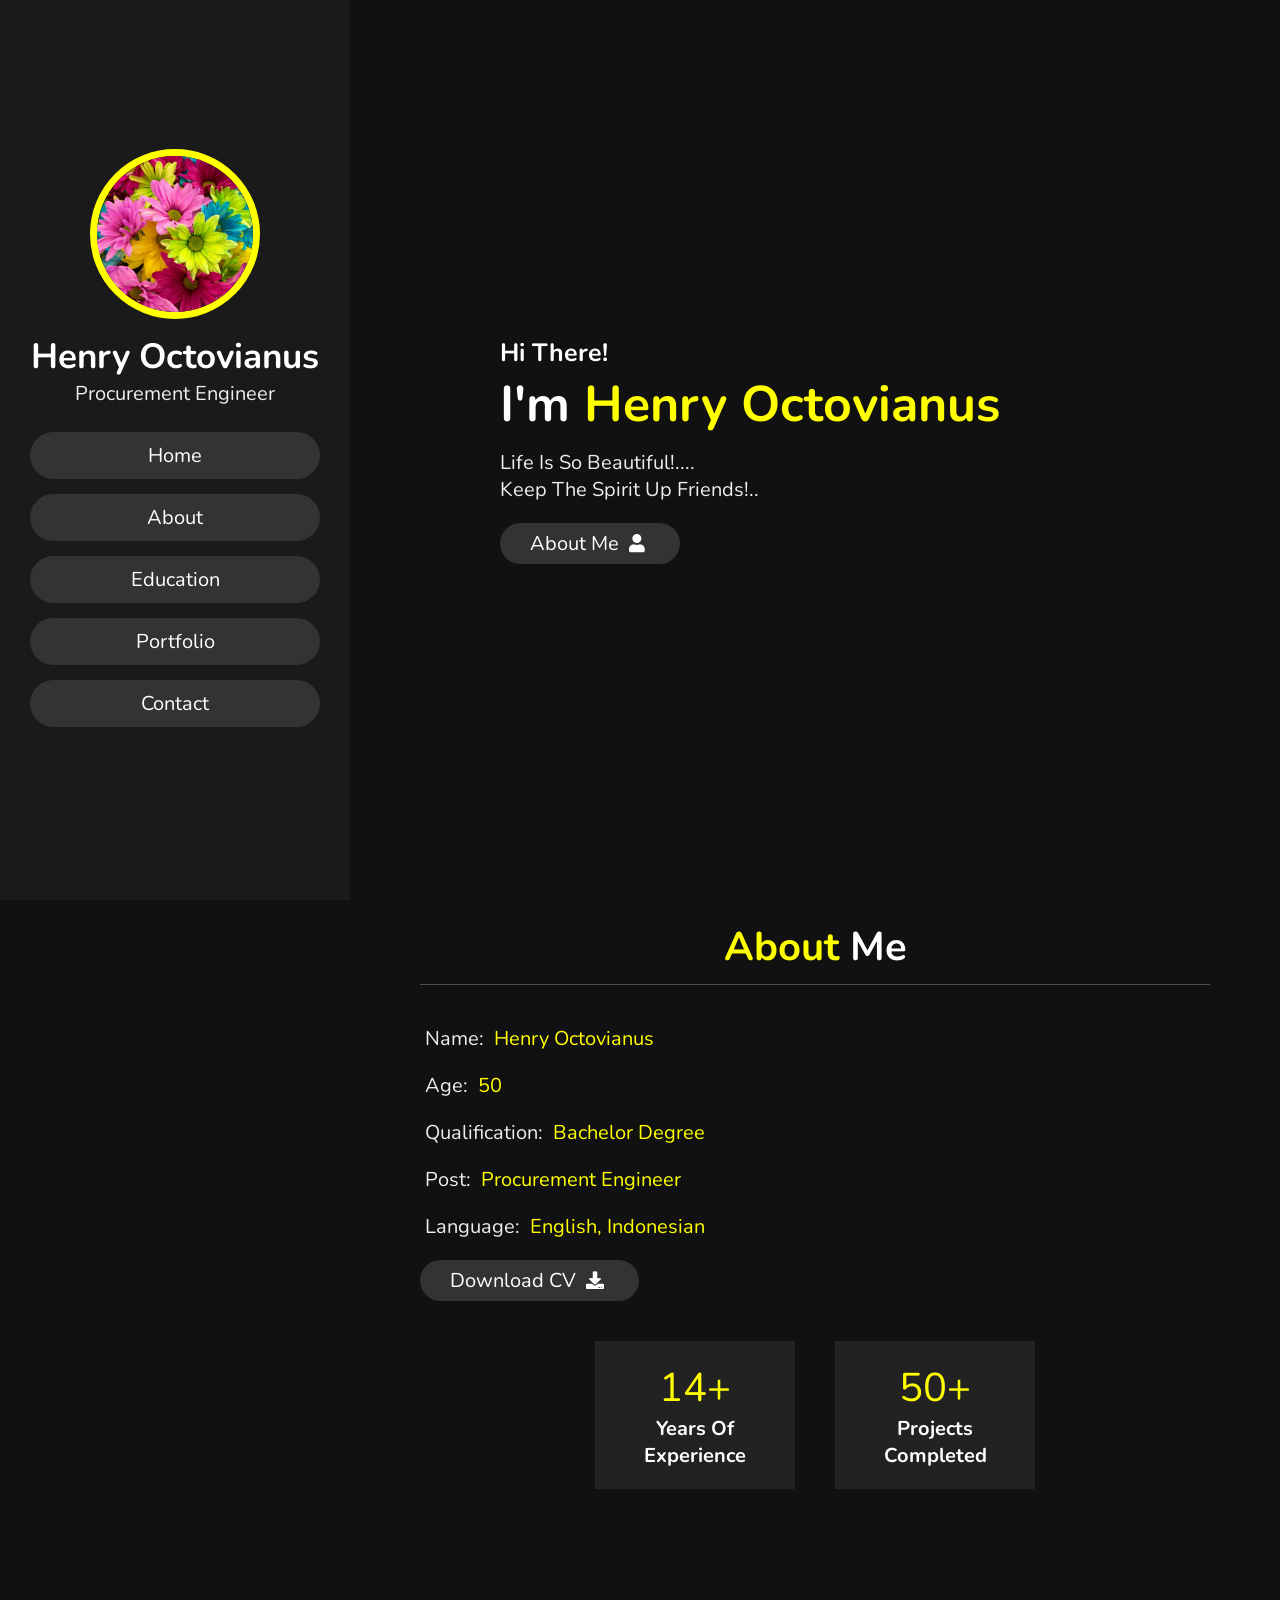
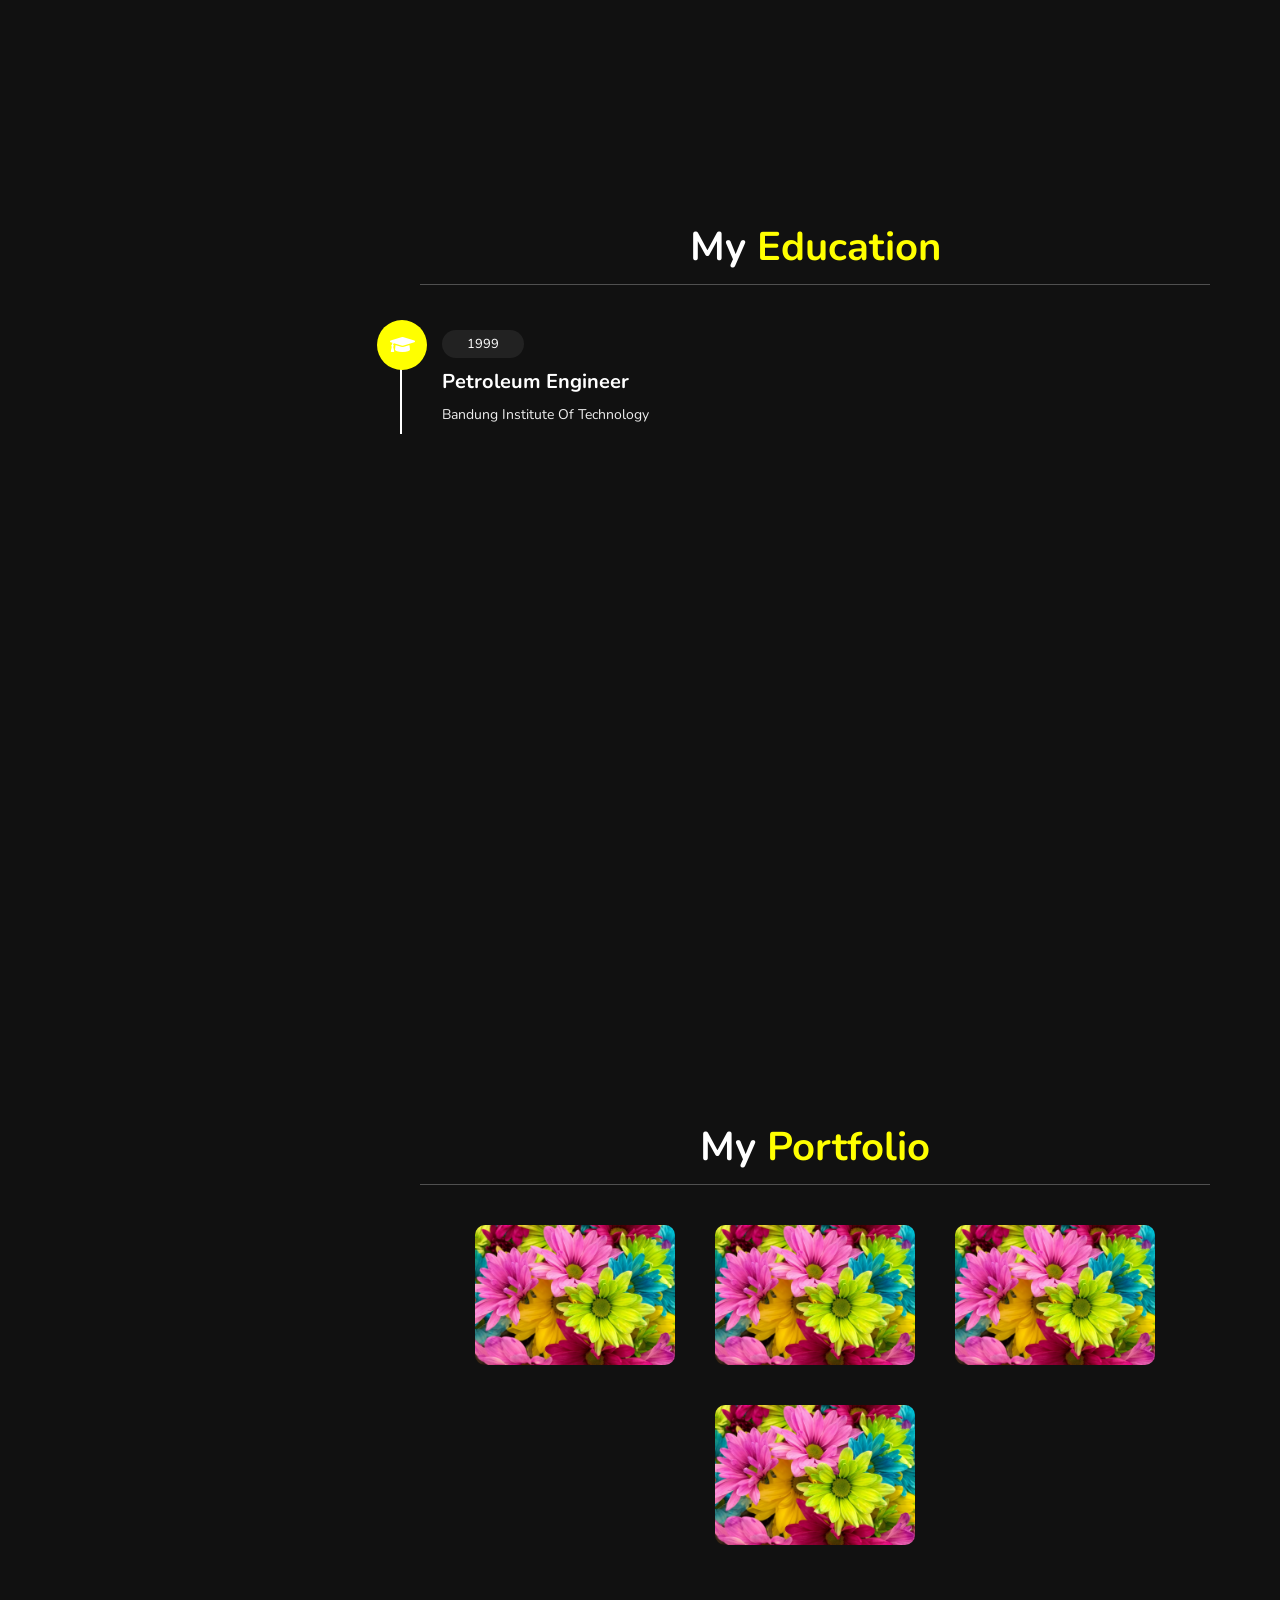
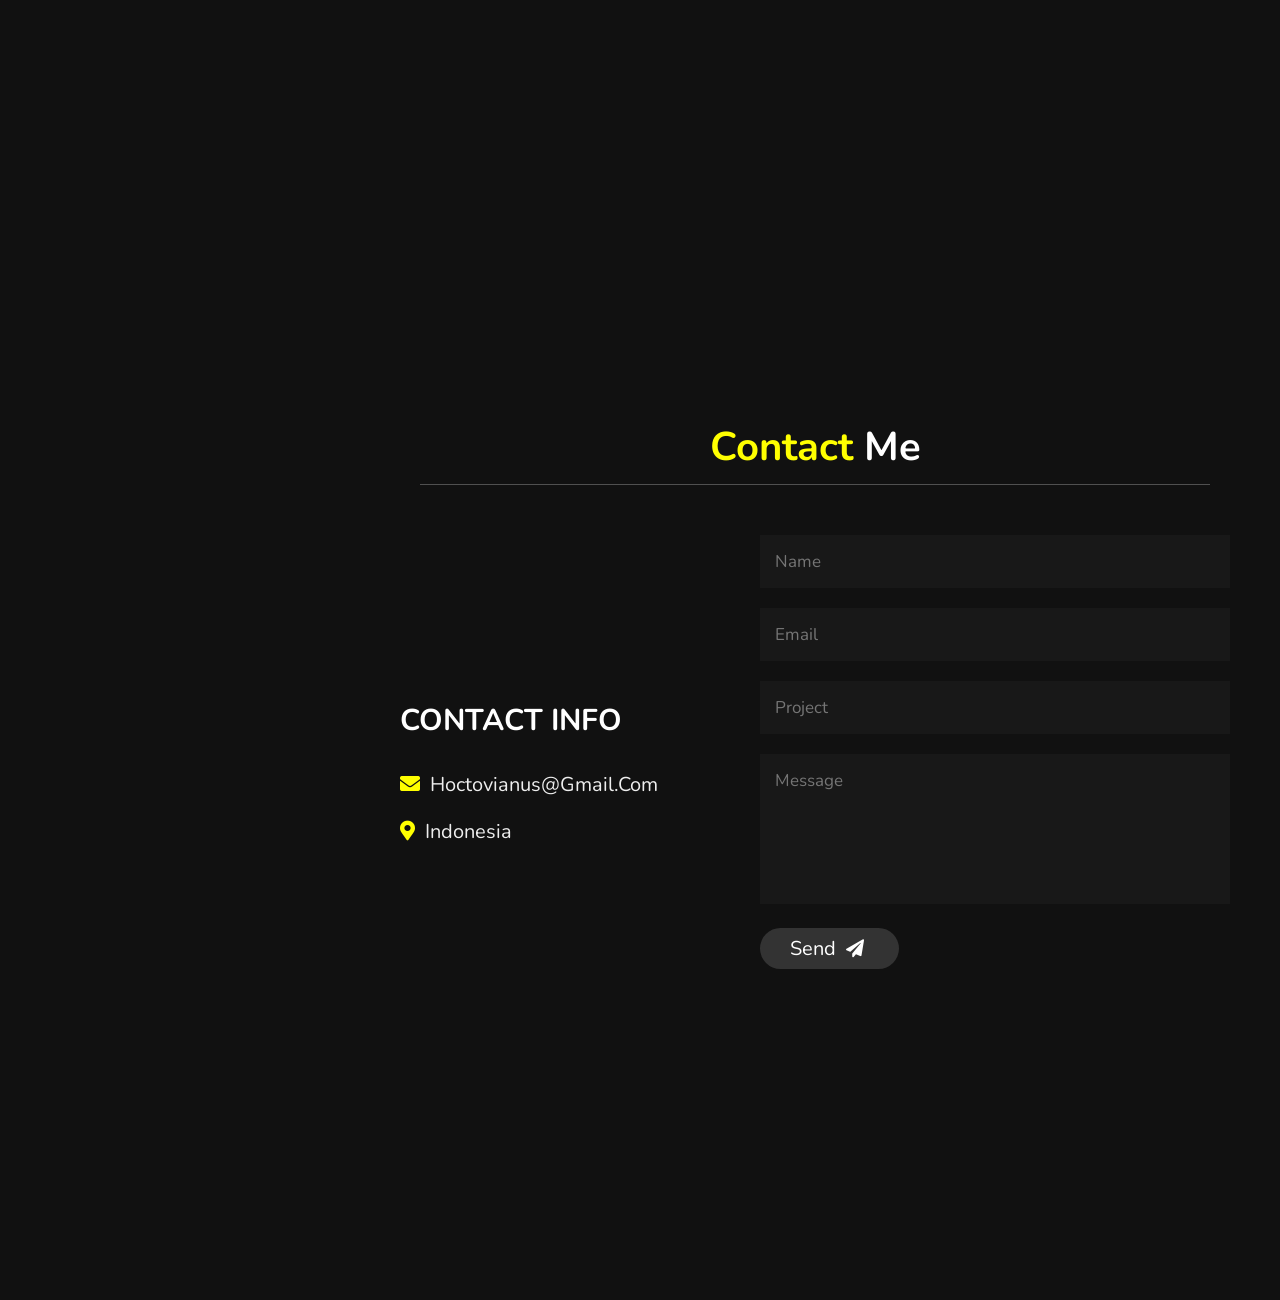
==== index.html @ e51aa15d "Update index.html" ====
<!DOCTYPE html>
<html lang="en">
<head>
    <meta charset="UTF-8">
    <meta name="viewport" content="width=device-width, initial-scale=1.0">
    <link rel="icon" href="favicon.png" type="image/png">
    <title>CV of Henry Octovianus</title>

    <!-- font awesome cdn link  -->
    <link rel="stylesheet" href="https://cdnjs.cloudflare.com/ajax/libs/font-awesome/5.15.2/css/all.min.css">

    <!-- custom css file link  -->
    <link rel="stylesheet" href="style.css">

    <!-- Bootstrap CSS -->
    <!-- <link href="https://cdn.jsdelivr.net/npm/bootstrap@5.1.1/dist/css/bootstrap.min.css" rel="stylesheet" integrity="sha384-F3w7mX95PdgyTmZZMECAngseQB83DfGTowi0iMjiWaeVhAn4FJkqJByhZMI3AhiU" crossorigin="anonymous"> -->

</head>
<body>
    
<!-- header section starts  -->

<header>

    <div class="user">
        <img src="flower.jpg">
        <h3 class="name">Henry Octovianus</h3>
        <p class="post">Procurement Engineer</p>
    </div>

    <nav class="navbar">
        <ul>
            <li><a href="#home">home</a></li>
            <li><a href="#about">about</a></li>
            <li><a href="#education">education</a></li>
            <li><a href="#portfolio">portfolio</a></li>
            <li><a href="#contact">contact</a></li>
        </ul>
    </nav>

</header>

<!-- header section ends -->

<div id="menu" class="fas fa-bars"></div>

<!-- home section starts  -->

<section class="home" id="home">

    <h3>Hi There!</h3>
    <h1>I'm <span>Henry Octovianus</span></h1>
    <p>Life is so beautiful!.... <br>Keep the spirit up friends!.. </p>
    <a href="#about"><button class="btn"> about me <i class="fas fa-user"></i></button></a>

</section>

<!-- home section ends -->

<!-- about section starts  -->

<section class="about" id="about">

<h1 class="heading"> <span>about</span> me </h1>

<div class="row">

    <div class="info">
        <h3> <span> name: </span> henry octovianus </h3>
        <h3> <span> age: </span> 50 </h3>
        <h3> <span> qualification: </span> bachelor degree </h3>
        <h3> <span> post: </span> procurement engineer </h3>
        <h3> <span> language: </span> english, indonesian </h3>
        <form method="get" action="AI.pdf">
            <button class="btn"> download CV <i class="fas fa-download"></i> </button>
        </form>
    </div>

    <div class="counter">

        <div class="box">
            <span>14+</span>
            <h3>years of experience</h3>
        </div>

        <div class="box">
            <span>50+</span>
            <h3>projects completed</h3>
        </div>
        <!--
        <div class="box">
            <span>430+</span>
            <h3>happy clients</h3>
        </div>

        <div class="box">
            <span>12+</span>
            <h3>awards won</h3>
        </div>
        -->
    </div>

</div>

</section>

<!-- about section ends -->

<!-- education section starts  -->

<section class="education" id="education">

<h1 class="heading"> my <span>education</span> </h1>

<div class="box-container">

    <div class="box">
        <i class="fas fa-graduation-cap"></i>
        <span>1999</span>
        <h3>Petroleum Engineer</h3>
        <p>Bandung Institute of Technology</p>
    </div>

</div>

</section>

<!-- education section ends -->

<!-- portfolio section starts  -->

<section class="portfolio" id="portfolio">

<h1 class="heading"> my <span>portfolio</span> </h1>

<div class="box-container">

    <div class="box">
        <a href="https://www.w3schools.com" target="_blank">
        <img src="flower.jpg" alt="w3schools">
        </a>
    </div>

    <div class="box">
        <a href="https://www.google.com/" target="_blank">
        <img src="flower.jpg" alt="google">
        </a>
    </div>

    <div class="box">
        <a href="https://www.youtube.com/" target="_blank">
        <img src="flower.jpg" alt="youtube">
        </a>
    </div>

    <div class="box">
        <a href="https://www.petromindo.com/" target="_blank">
        <img src="flower.jpg" alt="petromindo">
        </a>
    </div>

    <!--
    <div class="box">
        <img src="https://images.unsplash.com/random" alt="https://images.unsplash.com/random">
    </div>

    <div class="box">
        <img src="https://images.unsplash.com/random" alt="https://images.unsplash.com/random">
    </div>

    <div class="box">
        <img src="https://images.unsplash.com/random" alt="https://images.unsplash.com/random">
    </div>

    <div class="box">
        <img src="https://images.unsplash.com/random" alt="https://images.unsplash.com/random">
    </div>

    <div class="box">
        <img src="https://images.unsplash.com/random" alt="https://images.unsplash.com/random">
    </div>

    <div class="box">
        <img src="https://images.unsplash.com/random" alt="https://iamges.unsplash.com/random">
    </div>

    <div class="box">
        <img src="https://images.unsplash.com/random" alt="https://images.unsplash.com/random">
    </div>

    <div class="box">
        <img src="https://images.unsplash.com/random" alt="https://images.unsplash.com/random">
    </div>
    -->
</div>

</section>

<!-- portfolio section ends -->

<!-- contact section starts  -->

<section class="contact" id="contact">

<h1 class="heading"> <span>contact</span> me </h1>

<div class="row">

    <div class="content">

        <h3 class="title">contact info</h3>

        <div class="info">
            <h3> <i class="fas fa-envelope"></i> hoctovianus@gmail.com </h3>
            <h3> <i class="fas fa-map-marker-alt"></i> indonesia </h3>
        </div>

    </div>

    <form action="" name="cv-contact-form">
        <input type="text" placeholder="name" name="nama" class="box">
        <input type="email" placeholder="email" name="email" class="box">
        <input type="text" placeholder="project" name="project" class="box">
        <textarea name="message" id="" cols="30" rows="10" class="box message" placeholder="message"></textarea>
        <button type="submit" class="btn"> send <i class="fas fa-paper-plane"></i> </button>
    </form>

</div>

</section>

<!-- contact section ends -->


<!-- scroll top button  -->

<a href="#home" class="top">
    <img src="" alt="">
</a>


<!-- jquery cdn link  -->
<script src="https://cdnjs.cloudflare.com/ajax/libs/jquery/3.6.0/jquery.min.js"></script>

<!-- custom js file link  -->
<script src="script.js"></script>

<!-- JavaScript Boostrap -->
<!-- <script src="https://cdn.jsdelivr.net/npm/bootstrap@5.1.1/dist/js/bootstrap.bundle.min.js" integrity="sha384-/bQdsTh/da6pkI1MST/rWKFNjaCP5gBSY4sEBT38Q/9RBh9AH40zEOg7Hlq2THRZ" crossorigin="anonymous"></script> -->

<!-- Google Spreadsheet Script -->
<script>
  const scriptURL = 'https://script.google.com/macros/s/AKfycby20Z9yAKi4aWRqhrwC04E1kirdG8EFYX7Fe6JSwtq5Y6clejCXhH0l_4aHdIe9omCQ/exec'
  const form = document.forms['cv-contact-form']

  form.addEventListener('submit', e => {
    e.preventDefault()
    fetch(scriptURL, { method: 'POST', body: new FormData(form)})
      .then(response => {
        console.log('Success!', response)
        alert('Your message been sent already!')
        form.reset()
  })
      .catch(error => console.error('Error! Message fail', error.message))
  })
</script>


</body>
</html>
---- style.css ----
@import url('https://fonts.googleapis.com/css2?family=Nunito:wght@200;300;400;600&display=swap');

:root{
    --yellow:#ffff00;
}

*{
    font-family: 'Nunito', sans-serif;
    margin:0; padding:0;
    box-sizing: border-box;
    text-decoration: none;
    outline: none; border:none;
    text-transform: capitalize;
    transition: all .2s linear;
}

*::selection{
    background:var(--yellow);
    color:#333;
}

html{
    font-size: 62.5%;
    overflow-x: hidden;
}

html::-webkit-scrollbar{
    width:1.4rem;
}

html::-webkit-scrollbar-track{
    background:#222;
}

html::-webkit-scrollbar-thumb{
    background:var(--yellow);
}

body{
    background:#111;
    overflow-x: hidden;
    padding-left: 35rem;
}

section{
    min-height: 100vh;
    padding:1rem;
}

.btn{
    padding:.7rem 3rem;
    background:#333;
    color:#fff;
    cursor: pointer;
    margin-top: 1rem;
    font-size: 2rem;
    border-radius: 5rem;
}

.btn i{
    padding:0 .5rem;
    font-size: 1.8rem;
}

.btn:hover{
    background:var(--yellow);
}

.heading{
    text-align: center;
    margin:0 6rem;
    font-size: 4rem;
    padding:1rem;
    border-bottom: .1rem solid #fff4;
    color:#fff;
}

.heading span{
    color:var(--yellow);
}

header{
    position: fixed;
    top:0; left:0;
    z-index: 1000;
    height:100%;
    width:35rem;
    background:#1a1a1a;
    display: flex;
    align-items: center;
    justify-content: center;
    flex-flow: column;
    text-align: center;
}

header .user img{
    height:17rem;
    width:17rem;
    border-radius: 50%;
    object-fit: cover;
    margin-bottom: 1rem;
    border:.7rem solid var(--yellow);
}

header .user .name{
    font-size: 3.5rem;
    color:#fff;
}

header .user .post{
    font-size: 2rem;
    color:#eee;
}

header .navbar{
    width:100%;
}

header .navbar ul{
    list-style: none;
    padding:1rem 3rem;
}


header .navbar ul li a{
    display: block;
    padding:1rem;
    margin:1.5rem 0;
    background:#333;
    color:#fff;
    font-size: 2rem;
    border-radius: 5rem;
}

header .navbar ul li a:hover{
    background:var(--yellow);
}

#menu{
    position: fixed;
    top:2rem; right:2rem;
    background:#333;
    color:#fff;
    cursor: pointer;
    font-size: 2.5rem;
    padding:1rem 1.5rem;
    z-index: 1000;
    display: none;
}

.home{
    display: flex;
    justify-content: center;
    flex-flow: column;
    padding:0 15rem;
}

.home h3{
    font-size: 2.5rem;
    color:#fff;
}

.home h1{
    font-size:5rem;
    color:#fff;
}

.home h1 span{
    color:var(--yellow);
}

.home p{
    font-size:2rem;
    color:#eee;
    padding: 1rem 0;
}

.about .row{
    display: flex;
    align-items: center;
    justify-content: center;
    flex-wrap: wrap;
    padding:1rem 0;
}

.about .row .info{
    flex:1 1 48rem;
    padding:2rem 1rem;
    padding-left: 6rem;
}

/* Update this */
.about .row .info h3{
    font-size: 2rem;
    color:var(--yellow);
    padding:1rem 0;
    font-weight: normal;
}

.about .row .info h3 span{
    color:#eee;
    padding:0 .5rem;
}

.about .row .counter{
    flex:1 1 48rem;
    display: flex;
    justify-content: center;
    flex-wrap: wrap;
}

.about .row .counter .box{
    width:20rem;
    background:#222;
    text-align: center;
    padding: 2rem;
    margin:2rem;
}

.about .row .counter .box span{
    font-size: 4rem;
    color:var(--yellow);
}

.about .row .counter .box h3{
    font-size: 2rem;
    color:#fff;
}

/* Update this */
.education .box-container{
    display: flex;
    align-items: center;
    justify-content: space-between;
    flex-wrap: wrap;
    padding:1rem 0;
    padding-left: 3rem;
}

.education .box-container .box{
    width: 27rem;
    margin:4rem 1rem;
    padding-left: 4rem;
    border-left: .2rem solid #fff;
    position: relative;
}

.education .box-container .box span{
    font-size: 1.3rem;
    background:#222;
    color:#fff;
    border-radius: 5rem;
    padding:.5rem 2.5rem;
}

.education .box-container .box h3{
    font-size: 2rem;
    color:#fff;
    padding-top: 1.5rem;
}

.education .box-container .box p{
    font-size: 1.4rem;
    color:#eee;
    padding: 1rem 0;
}

.education .box-container .box i{
    position: absolute;
    top:-1.5rem; left:-2.5rem;
    height:5rem;
    width: 5rem;
    border-radius: 50%;
    line-height: 5rem;
    text-align: center;
    font-size: 2rem;
    color:#fff;
    background:var(--yellow);
}

/* Update this */
.portfolio .box-container{
    display: flex;
    align-items: center;
    justify-content: center;
    flex-wrap: wrap;
    padding:2rem 0;
}

.portfolio .box-container .box{
    height: 14rem;
    width: 20rem;
    border-radius: 1rem;
    margin:2rem;
    overflow: hidden;
    cursor: pointer;
}

.portfolio .box-container .box img{
    height:100%;
    width:100%;
    object-fit: cover;
}

.portfolio .box-container .box:hover img{
    transform: scale(1.2);
}

.contact .row{
    display: flex;
    align-items: center;
    justify-content: center;
    flex-wrap: wrap;
}

.contact .row .content{
    flex:1 1 30rem;
    padding:4rem;
    padding-bottom: 0;
}

.contact .row form{
    flex:1 1 45rem;
    padding:2rem;
    margin:2rem;
    margin-bottom: 4rem;
}

.contact .row form .box{
    padding:1.5rem;
    margin:1rem 0;
    background:#3333;
    color:#fff;
    text-transform: none;
    font-size: 1.7rem;
    width:100%;
}

.contact .row form .box::placeholder{
    text-transform: capitalize;
}

.contact .row form .message{
    height: 15rem;
    resize: none;
}

.contact .row .content .title{
    text-transform: uppercase;
    color:#fff;
    font-size: 3rem;
    padding-bottom: 2rem;
}

.contact .row .content .info h3{
    display: flex;
    align-items: center;
    font-size: 2rem;
    color:#eee;
    padding:1rem 0;
    font-weight: normal;
}

.contact .row .content .info h3 i{
    padding-right: 1rem;
    color:var(--yellow);
}

.top{
    position: fixed;
    bottom:7.5rem; right: 2rem;
    z-index: 100;
    display: none;
}
/* media queries  */

@media (max-width:1200px){

    html{
        font-size: 55%;
    }

    .home{
        padding:1rem 4rem;
    }

}

@media (max-width:991px){

   header{
       left:-120%;
   }

   #menu{
       display: block;
   }

   header.toggle{
    left:0%;
   }

   body{
       padding:0;
   }

}

@media (max-width:768px){

    html{
        font-size: 50%;
    }
 
 }

@media (max-width:400px){

    header{
        width: 100vw;
    }

    .heading{
        margin:0 3rem;
    }

    .about .row .counter .box{
        width: 100%;
    }
 
    .education .box-container .box{
        width:100%;
    }

    .portfolio .box-container .box{
        width:100%;
    }

    .contact .row form{
        margin:3rem 0;
    }

 }
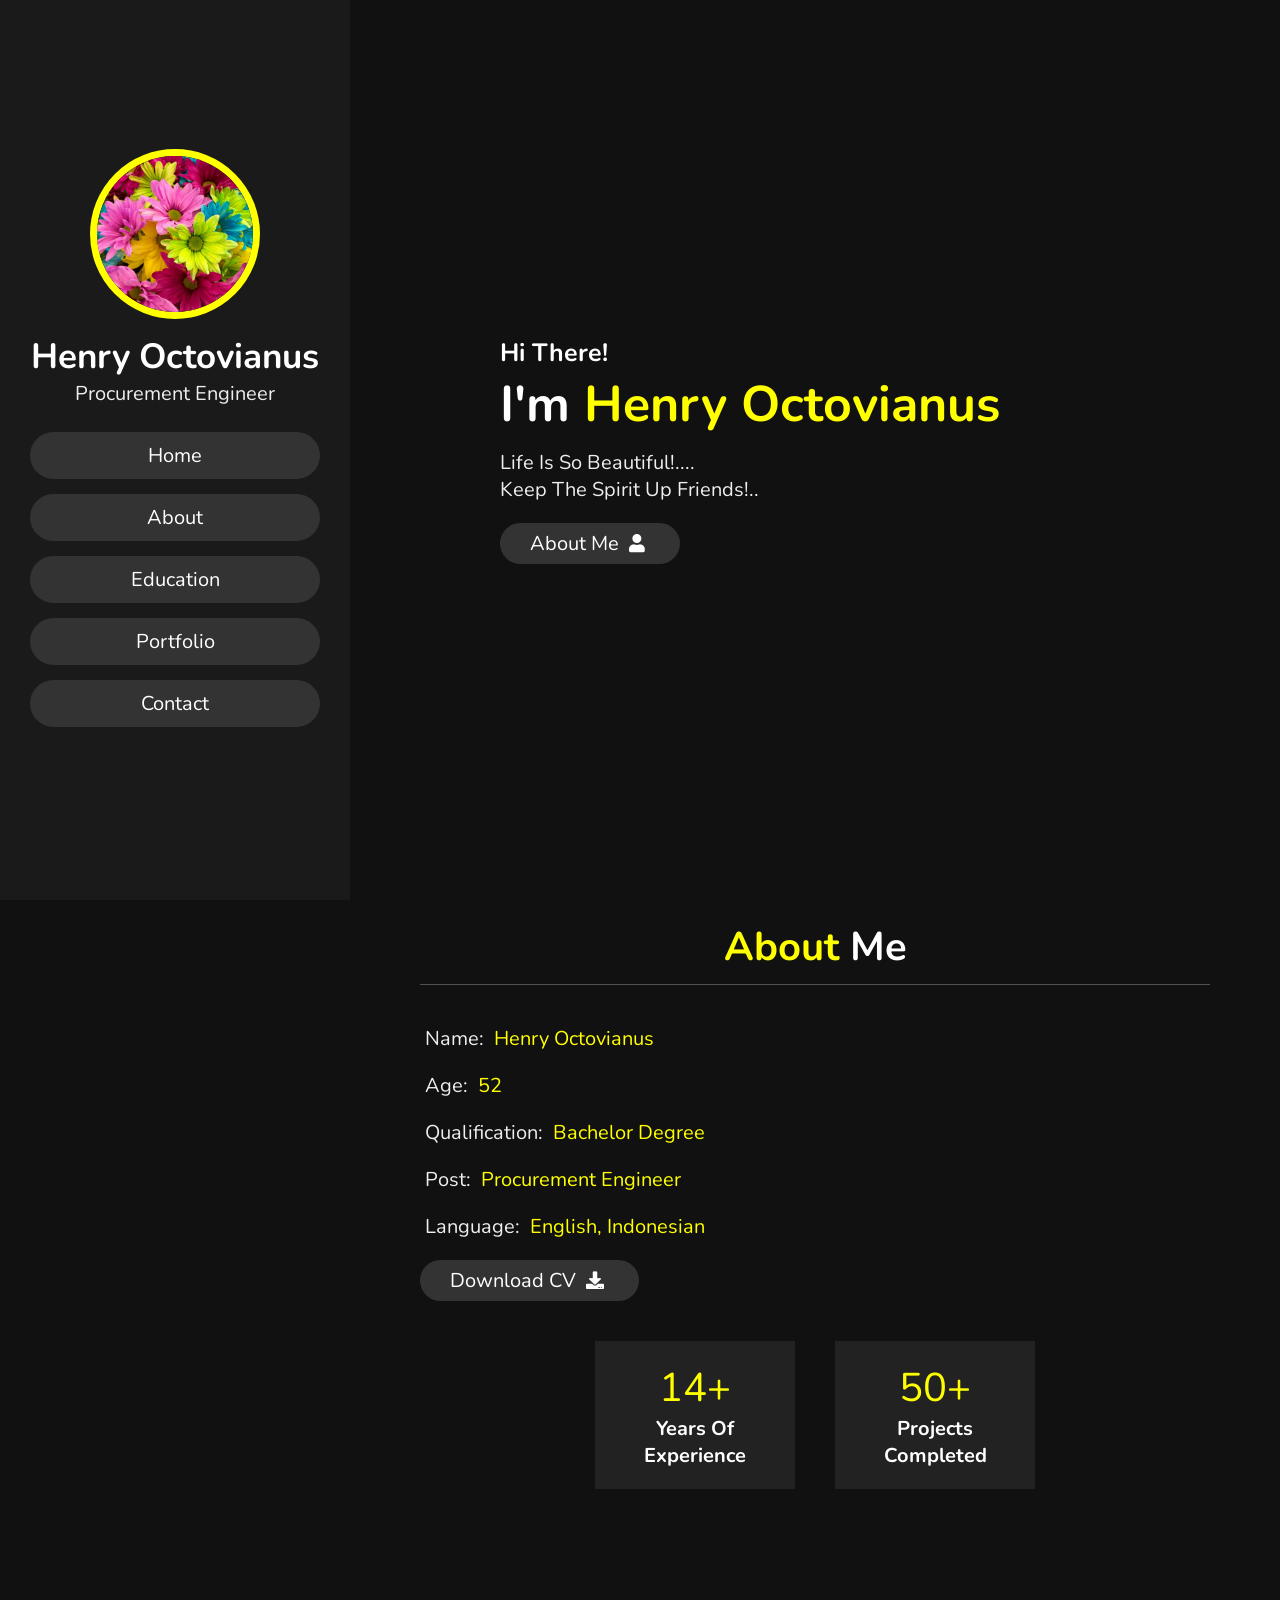
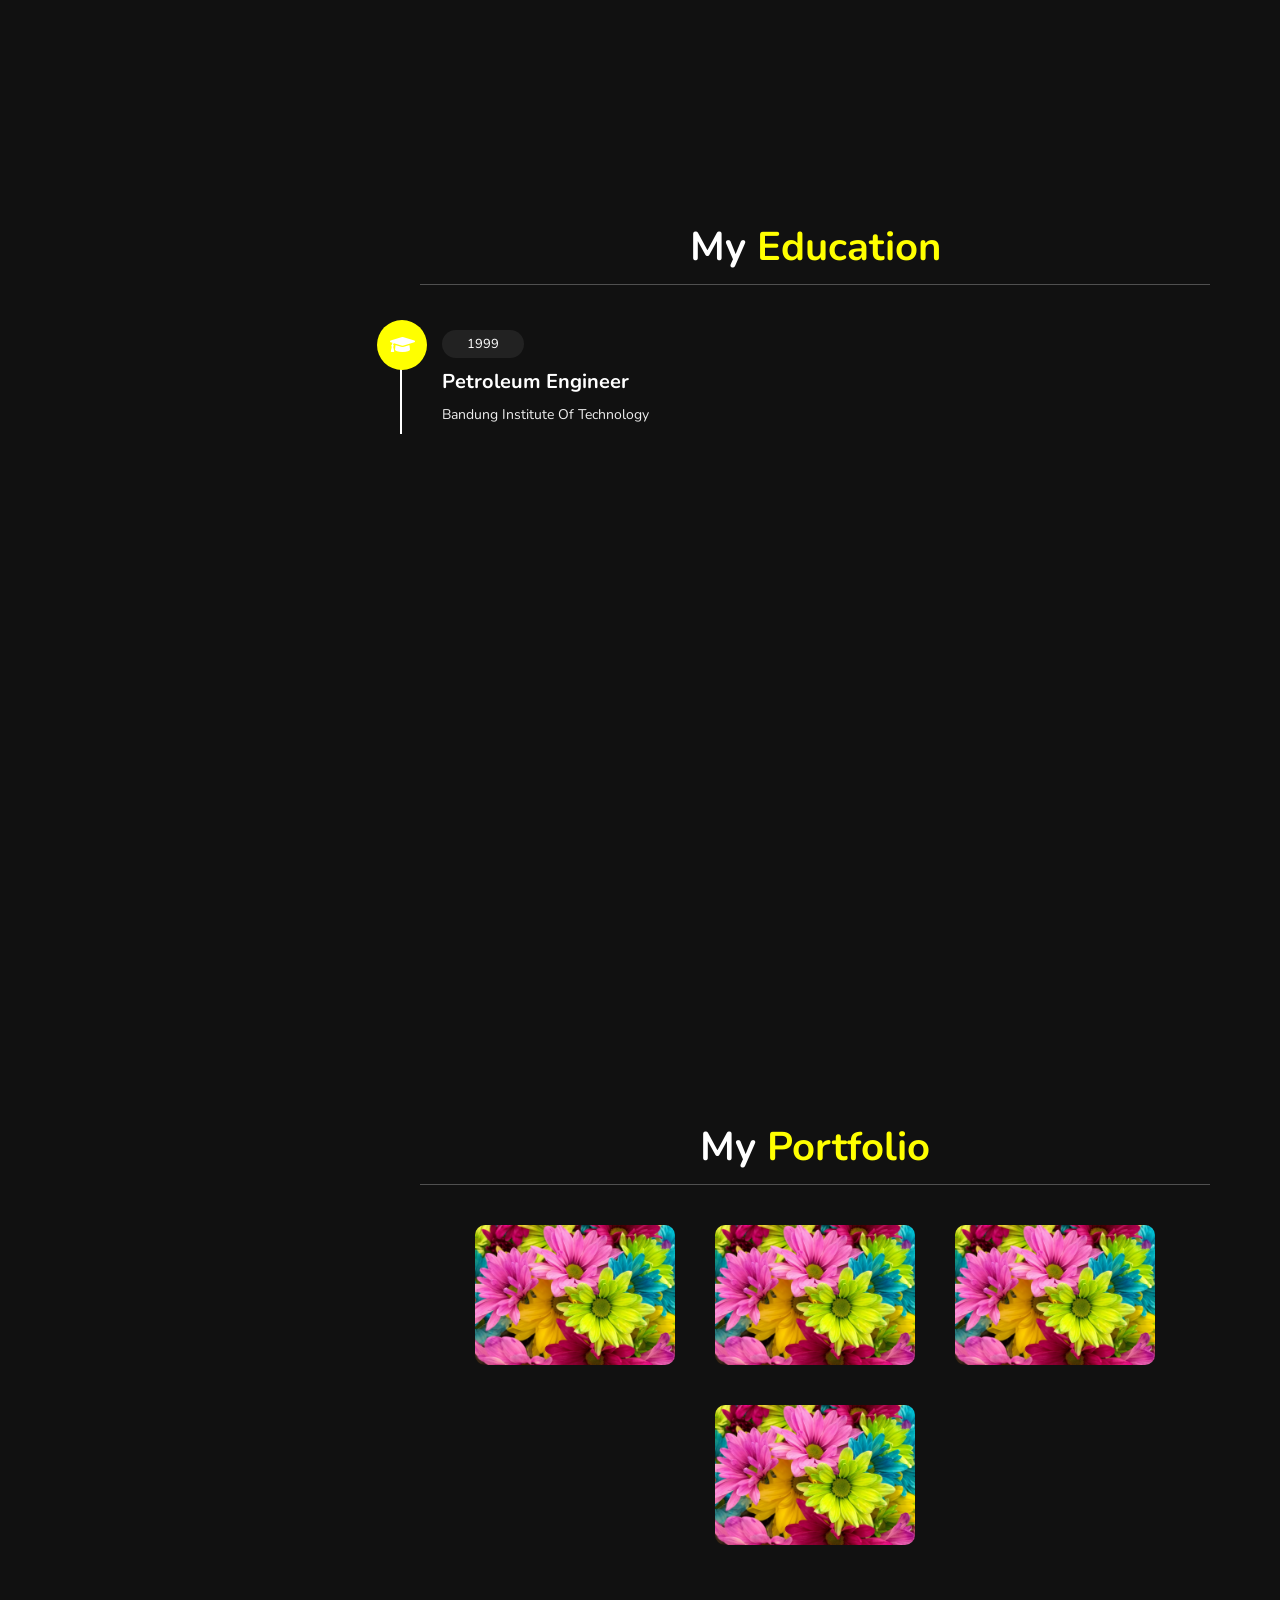
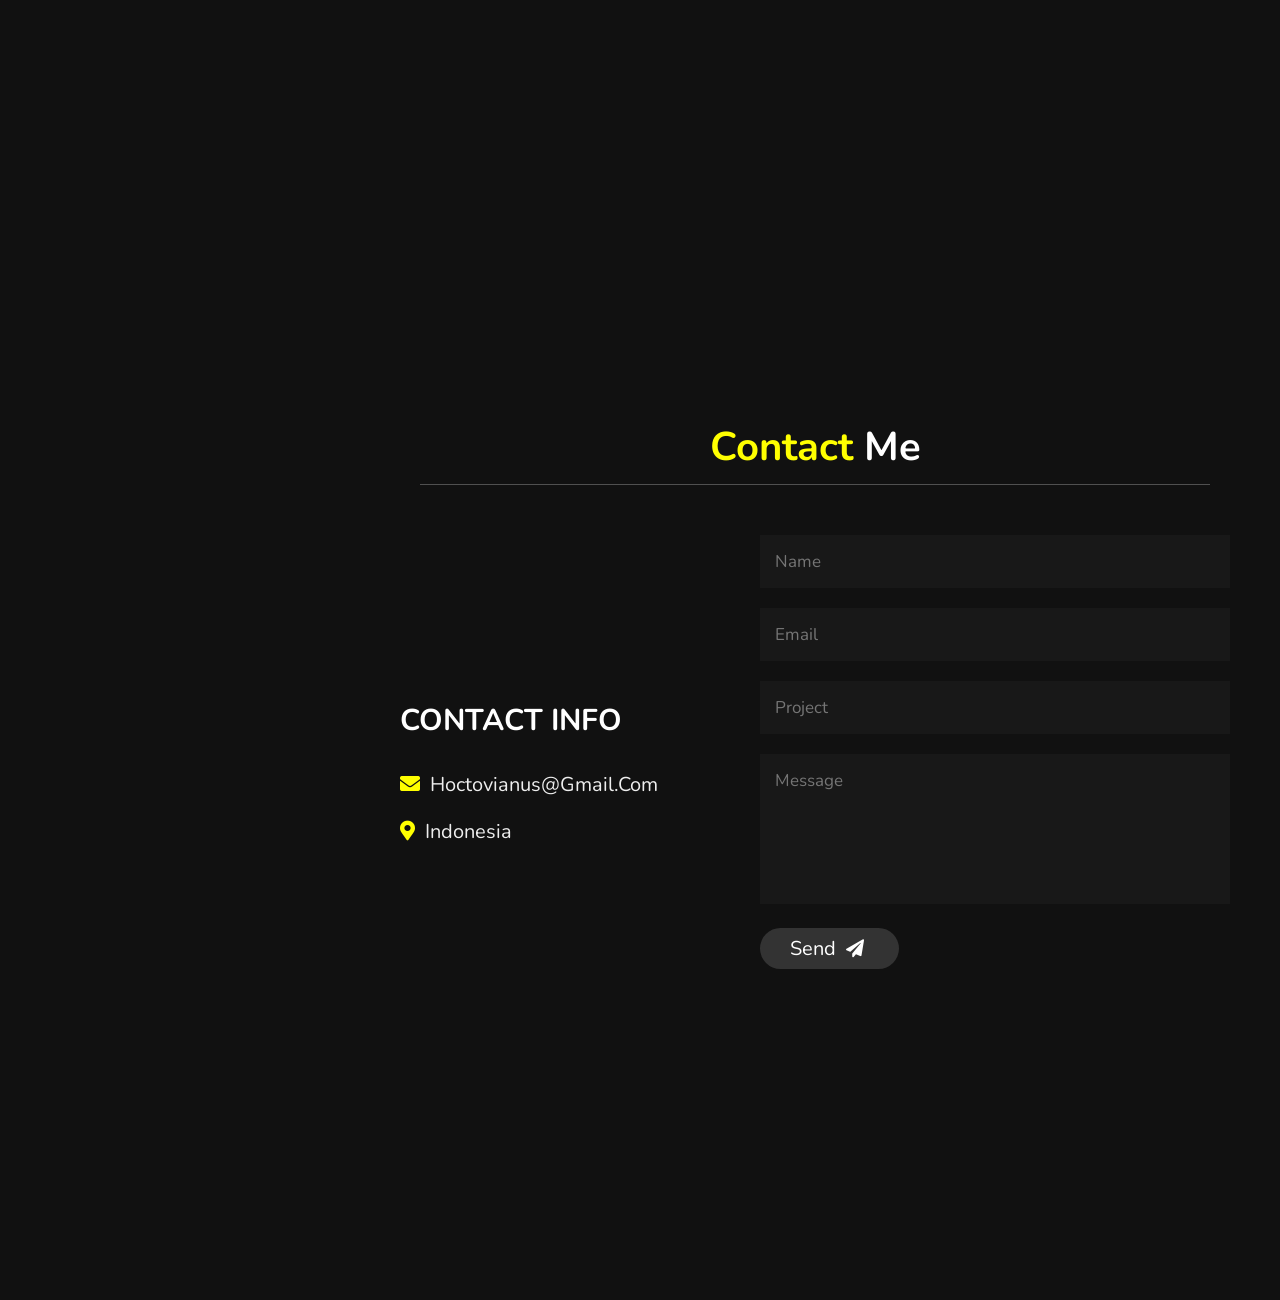
==== commit 5071e8c0: "Update index.html" ====
--- a/index.html
+++ b/index.html
@@ -67,7 +67,7 @@
 
     <div class="info">
         <h3> <span> name: </span> henry octovianus </h3>
-        <h3> <span> age: </span> 50 </h3>
+        <h3> <span> age: </span> 52 </h3>
         <h3> <span> qualification: </span> bachelor degree </h3>
         <h3> <span> post: </span> procurement engineer </h3>
         <h3> <span> language: </span> english, indonesian </h3>
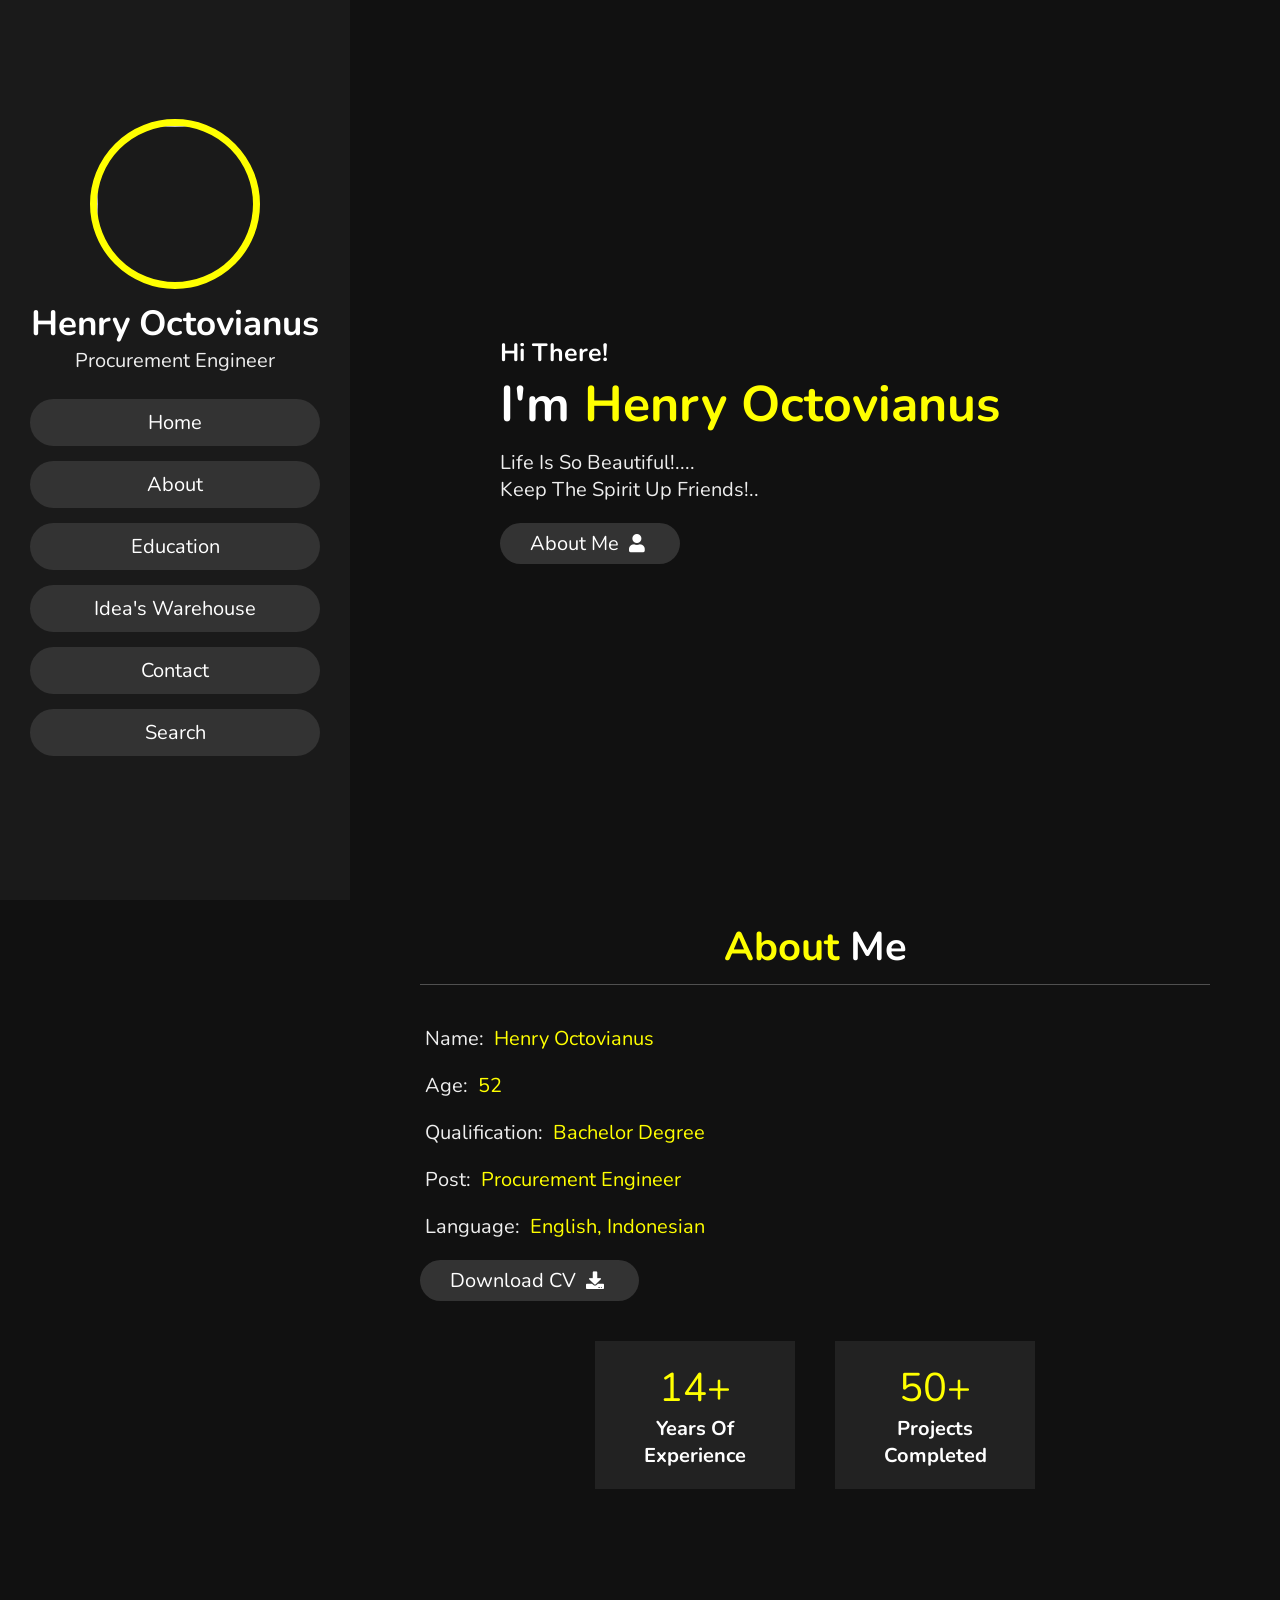
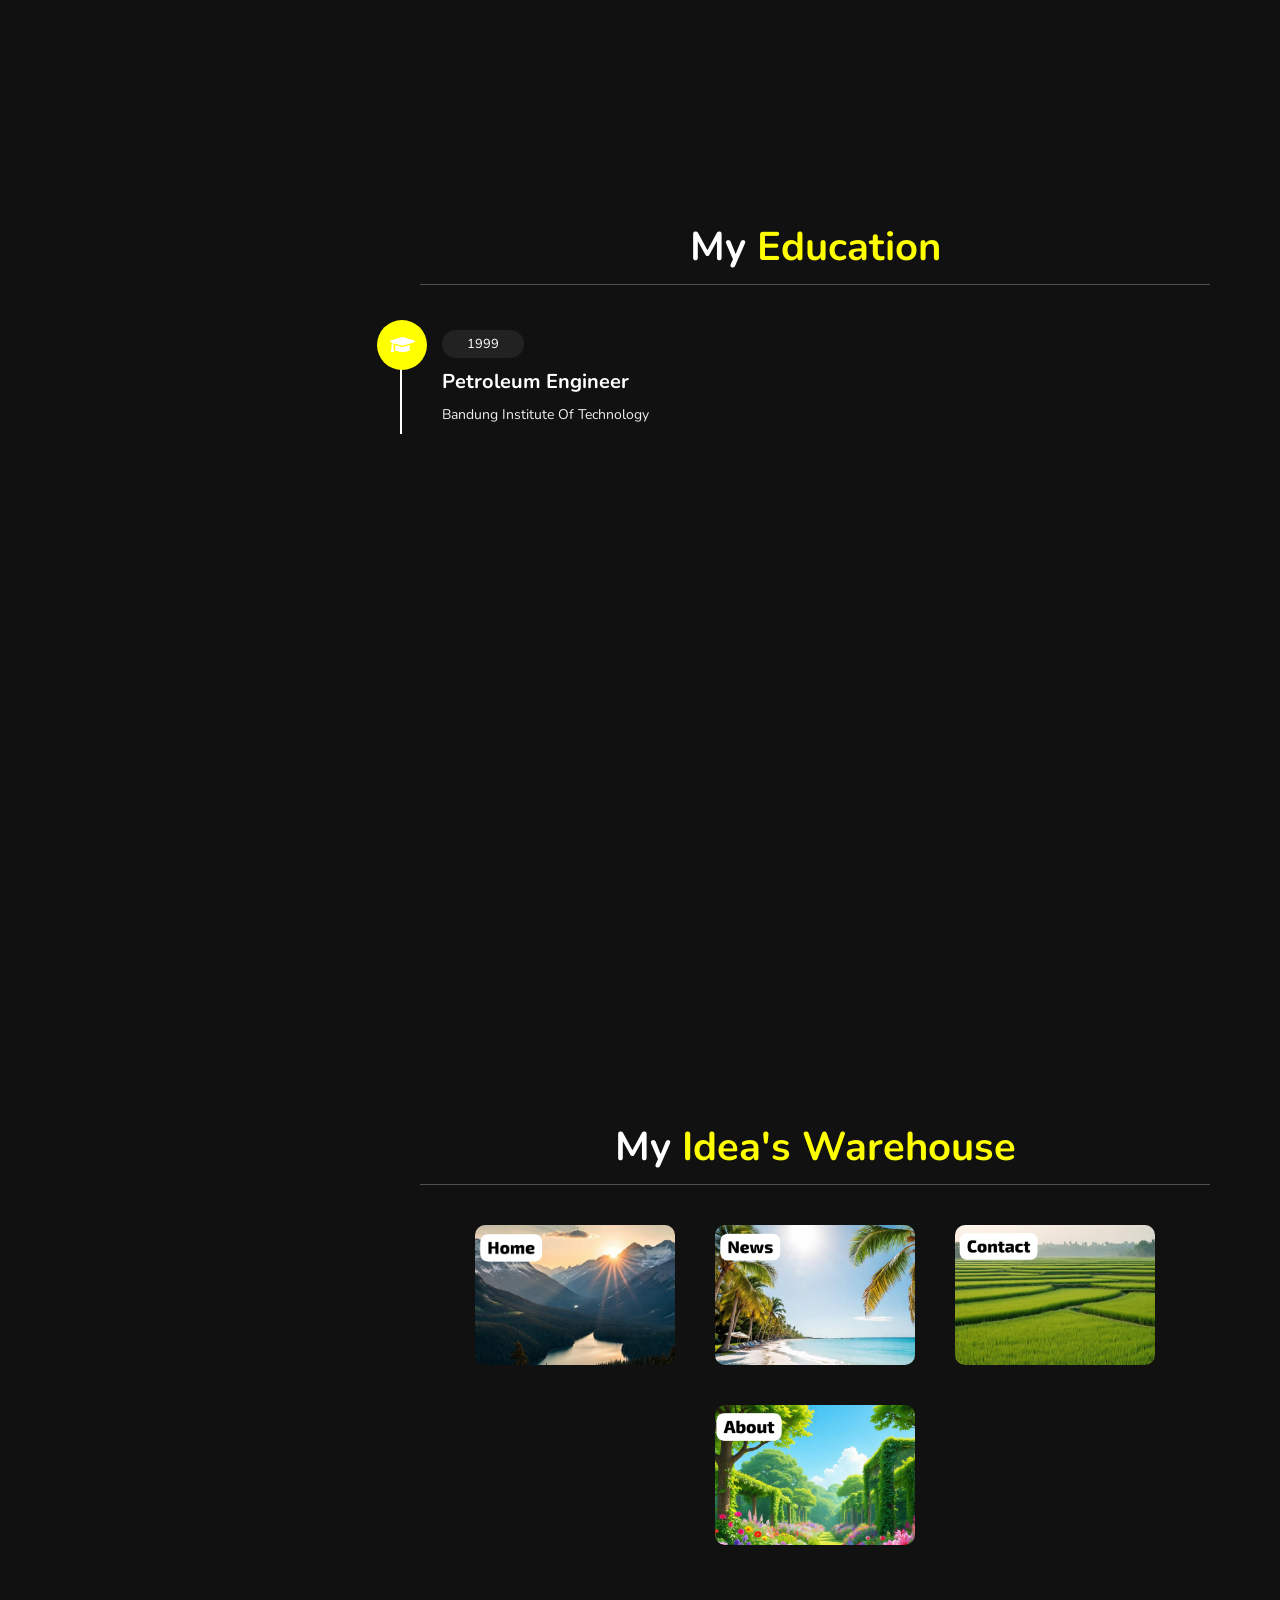
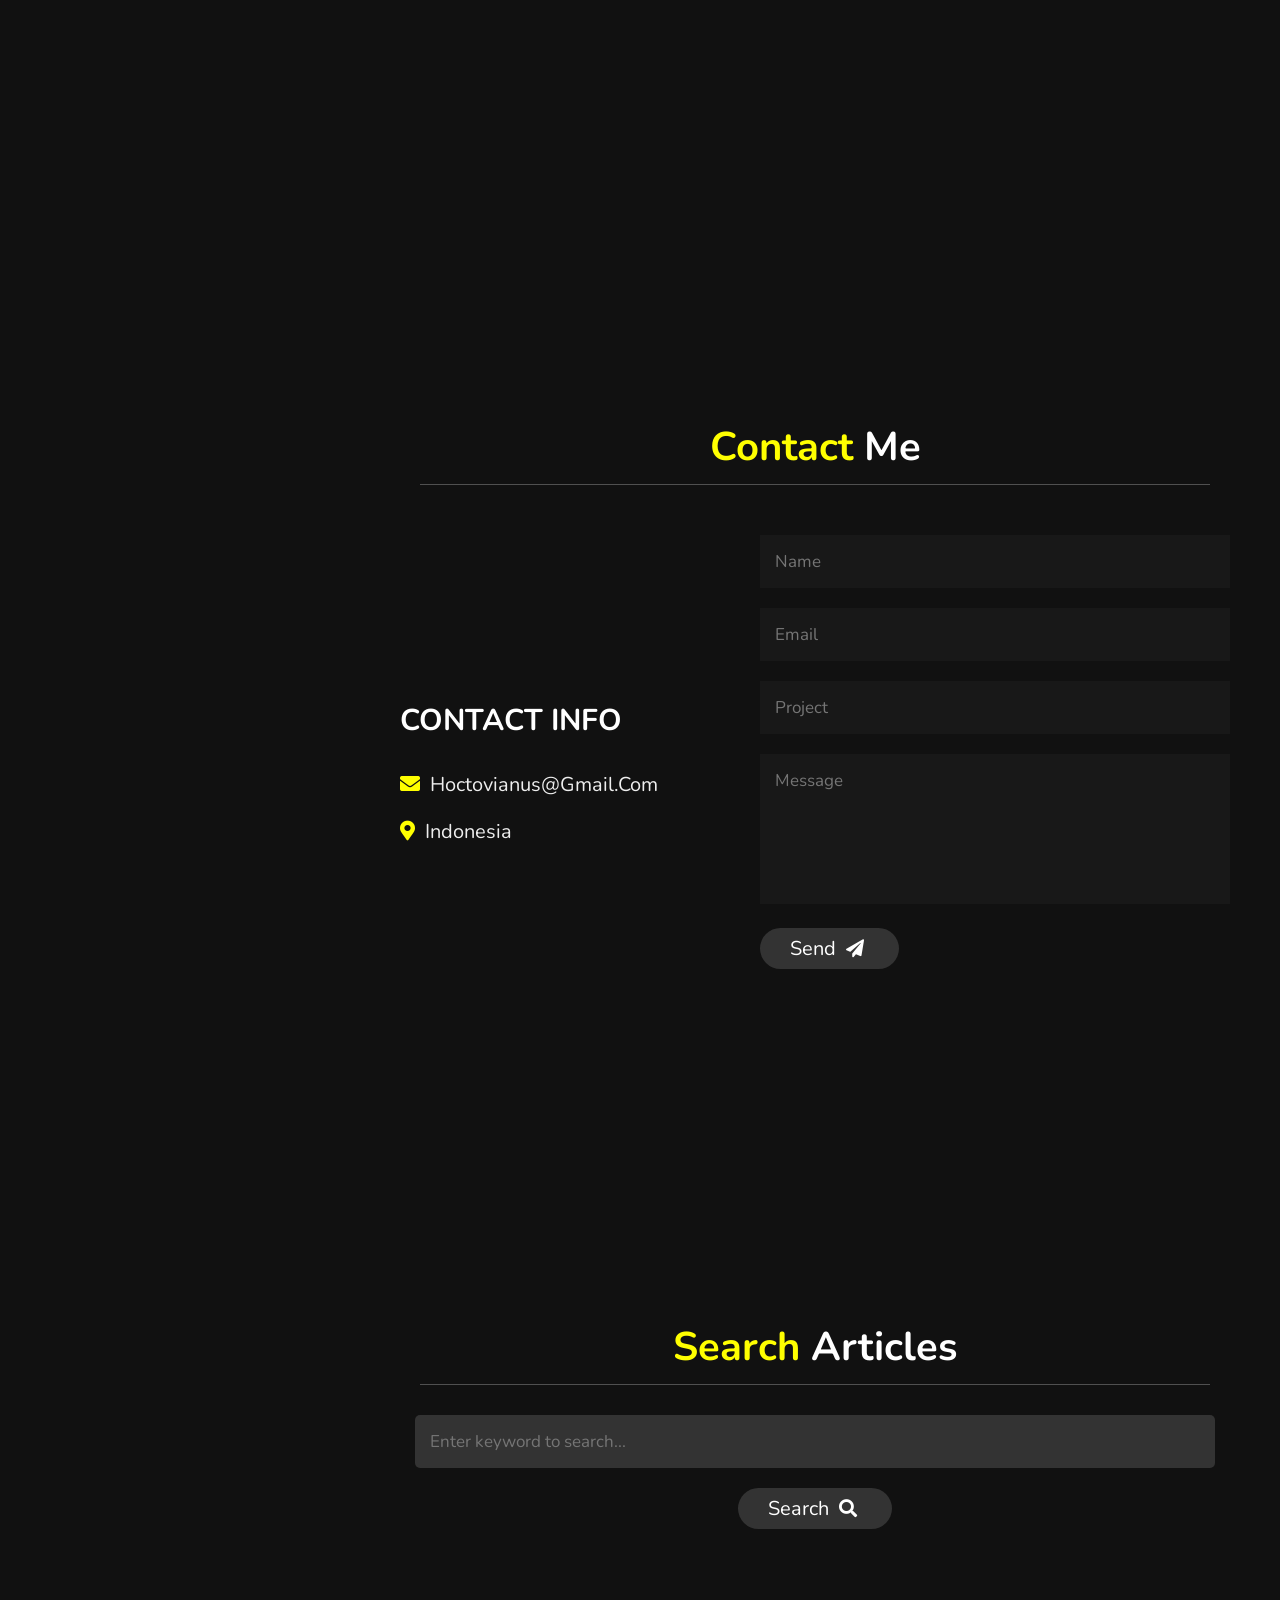
==== commit 5495183c: "Add files via upload" ====
--- a/index.html
+++ b/index.html
@@ -1,270 +1,159 @@
-<!DOCTYPE html>
-<html lang="en">
-<head>
-    <meta charset="UTF-8">
-    <meta name="viewport" content="width=device-width, initial-scale=1.0">
-    <link rel="icon" href="favicon.png" type="image/png">
-    <title>CV of Henry Octovianus</title>
-
-    <!-- font awesome cdn link  -->
-    <link rel="stylesheet" href="https://cdnjs.cloudflare.com/ajax/libs/font-awesome/5.15.2/css/all.min.css">
-
-    <!-- custom css file link  -->
-    <link rel="stylesheet" href="style.css">
-
-    <!-- Bootstrap CSS -->
-    <!-- <link href="https://cdn.jsdelivr.net/npm/bootstrap@5.1.1/dist/css/bootstrap.min.css" rel="stylesheet" integrity="sha384-F3w7mX95PdgyTmZZMECAngseQB83DfGTowi0iMjiWaeVhAn4FJkqJByhZMI3AhiU" crossorigin="anonymous"> -->
-
-</head>
-<body>
-    
-<!-- header section starts  -->
-
-<header>
-
-    <div class="user">
-        <img src="flower.jpg">
-        <h3 class="name">Henry Octovianus</h3>
-        <p class="post">Procurement Engineer</p>
-    </div>
-
-    <nav class="navbar">
-        <ul>
-            <li><a href="#home">home</a></li>
-            <li><a href="#about">about</a></li>
-            <li><a href="#education">education</a></li>
-            <li><a href="#portfolio">portfolio</a></li>
-            <li><a href="#contact">contact</a></li>
-        </ul>
-    </nav>
-
-</header>
-
-<!-- header section ends -->
-
-<div id="menu" class="fas fa-bars"></div>
-
-<!-- home section starts  -->
-
-<section class="home" id="home">
-
-    <h3>Hi There!</h3>
-    <h1>I'm <span>Henry Octovianus</span></h1>
-    <p>Life is so beautiful!.... <br>Keep the spirit up friends!.. </p>
-    <a href="#about"><button class="btn"> about me <i class="fas fa-user"></i></button></a>
-
-</section>
-
-<!-- home section ends -->
-
-<!-- about section starts  -->
-
-<section class="about" id="about">
-
-<h1 class="heading"> <span>about</span> me </h1>
-
-<div class="row">
-
-    <div class="info">
-        <h3> <span> name: </span> henry octovianus </h3>
-        <h3> <span> age: </span> 52 </h3>
-        <h3> <span> qualification: </span> bachelor degree </h3>
-        <h3> <span> post: </span> procurement engineer </h3>
-        <h3> <span> language: </span> english, indonesian </h3>
-        <form method="get" action="AI.pdf">
-            <button class="btn"> download CV <i class="fas fa-download"></i> </button>
-        </form>
-    </div>
-
-    <div class="counter">
-
-        <div class="box">
-            <span>14+</span>
-            <h3>years of experience</h3>
-        </div>
-
-        <div class="box">
-            <span>50+</span>
-            <h3>projects completed</h3>
-        </div>
-        <!--
-        <div class="box">
-            <span>430+</span>
-            <h3>happy clients</h3>
-        </div>
-
-        <div class="box">
-            <span>12+</span>
-            <h3>awards won</h3>
-        </div>
-        -->
-    </div>
-
-</div>
-
-</section>
-
-<!-- about section ends -->
-
-<!-- education section starts  -->
-
-<section class="education" id="education">
-
-<h1 class="heading"> my <span>education</span> </h1>
-
-<div class="box-container">
-
-    <div class="box">
-        <i class="fas fa-graduation-cap"></i>
-        <span>1999</span>
-        <h3>Petroleum Engineer</h3>
-        <p>Bandung Institute of Technology</p>
-    </div>
-
-</div>
-
-</section>
-
-<!-- education section ends -->
-
-<!-- portfolio section starts  -->
-
-<section class="portfolio" id="portfolio">
-
-<h1 class="heading"> my <span>portfolio</span> </h1>
-
-<div class="box-container">
-
-    <div class="box">
-        <a href="https://www.w3schools.com" target="_blank">
-        <img src="flower.jpg" alt="w3schools">
-        </a>
-    </div>
-
-    <div class="box">
-        <a href="https://www.google.com/" target="_blank">
-        <img src="flower.jpg" alt="google">
-        </a>
-    </div>
-
-    <div class="box">
-        <a href="https://www.youtube.com/" target="_blank">
-        <img src="flower.jpg" alt="youtube">
-        </a>
-    </div>
-
-    <div class="box">
-        <a href="https://www.petromindo.com/" target="_blank">
-        <img src="flower.jpg" alt="petromindo">
-        </a>
-    </div>
-
-    <!--
-    <div class="box">
-        <img src="https://images.unsplash.com/random" alt="https://images.unsplash.com/random">
-    </div>
-
-    <div class="box">
-        <img src="https://images.unsplash.com/random" alt="https://images.unsplash.com/random">
-    </div>
-
-    <div class="box">
-        <img src="https://images.unsplash.com/random" alt="https://images.unsplash.com/random">
-    </div>
-
-    <div class="box">
-        <img src="https://images.unsplash.com/random" alt="https://images.unsplash.com/random">
-    </div>
-
-    <div class="box">
-        <img src="https://images.unsplash.com/random" alt="https://images.unsplash.com/random">
-    </div>
-
-    <div class="box">
-        <img src="https://images.unsplash.com/random" alt="https://iamges.unsplash.com/random">
-    </div>
-
-    <div class="box">
-        <img src="https://images.unsplash.com/random" alt="https://images.unsplash.com/random">
-    </div>
-
-    <div class="box">
-        <img src="https://images.unsplash.com/random" alt="https://images.unsplash.com/random">
-    </div>
-    -->
-</div>
-
-</section>
-
-<!-- portfolio section ends -->
-
-<!-- contact section starts  -->
-
-<section class="contact" id="contact">
-
-<h1 class="heading"> <span>contact</span> me </h1>
-
-<div class="row">
-
-    <div class="content">
-
-        <h3 class="title">contact info</h3>
-
-        <div class="info">
-            <h3> <i class="fas fa-envelope"></i> hoctovianus@gmail.com </h3>
-            <h3> <i class="fas fa-map-marker-alt"></i> indonesia </h3>
-        </div>
-
-    </div>
-
-    <form action="" name="cv-contact-form">
-        <input type="text" placeholder="name" name="nama" class="box">
-        <input type="email" placeholder="email" name="email" class="box">
-        <input type="text" placeholder="project" name="project" class="box">
-        <textarea name="message" id="" cols="30" rows="10" class="box message" placeholder="message"></textarea>
-        <button type="submit" class="btn"> send <i class="fas fa-paper-plane"></i> </button>
-    </form>
-
-</div>
-
-</section>
-
-<!-- contact section ends -->
-
-
-<!-- scroll top button  -->
-
-<a href="#home" class="top">
-    <img src="" alt="">
-</a>
-
-
-<!-- jquery cdn link  -->
-<script src="https://cdnjs.cloudflare.com/ajax/libs/jquery/3.6.0/jquery.min.js"></script>
-
-<!-- custom js file link  -->
-<script src="script.js"></script>
-
-<!-- JavaScript Boostrap -->
-<!-- <script src="https://cdn.jsdelivr.net/npm/bootstrap@5.1.1/dist/js/bootstrap.bundle.min.js" integrity="sha384-/bQdsTh/da6pkI1MST/rWKFNjaCP5gBSY4sEBT38Q/9RBh9AH40zEOg7Hlq2THRZ" crossorigin="anonymous"></script> -->
-
-<!-- Google Spreadsheet Script -->
-<script>
-  const scriptURL = 'https://script.google.com/macros/s/AKfycby20Z9yAKi4aWRqhrwC04E1kirdG8EFYX7Fe6JSwtq5Y6clejCXhH0l_4aHdIe9omCQ/exec'
-  const form = document.forms['cv-contact-form']
-
-  form.addEventListener('submit', e => {
-    e.preventDefault()
-    fetch(scriptURL, { method: 'POST', body: new FormData(form)})
-      .then(response => {
-        console.log('Success!', response)
-        alert('Your message been sent already!')
-        form.reset()
-  })
-      .catch(error => console.error('Error! Message fail', error.message))
-  })
-</script>
-
-
-</body>
-</html>
+<!DOCTYPE html>
+<html lang="en">
+<head>
+    <meta charset="UTF-8">
+    <meta name="viewport" content="width=device-width, initial-scale=1.0">
+    <link rel="icon" href="favicon.png" type="image/png">
+    <title>CV of Henry Octovianus</title>
+
+    <link rel="stylesheet" href="https://cdnjs.cloudflare.com/ajax/libs/font-awesome/5.15.2/css/all.min.css">
+
+    <link rel="stylesheet" href="style.css">
+
+</head>
+<body>
+    
+<header>
+
+    <div class="user">
+        <img src="https://picsum.photos/1920/1080?random=1">
+        <h3 class="name">Henry Octovianus</h3>
+        <p class="post">Procurement Engineer</p>
+    </div>
+
+    <nav class="navbar">
+        <ul>
+            <li><a href="#home">home</a></li>
+            <li><a href="#about">about</a></li>
+            <li><a href="#education">education</a></li>
+            <li><a href="#portfolio">idea's warehouse</a></li>
+            <li><a href="#contact">contact</a></li>
+            <li><a href="#search">search</a></li>
+        </ul>
+    </nav>
+
+</header>
+<div id="menu" class="fas fa-bars"></div>
+
+<section class="home" id="home">
+
+    <h3>Hi There!</h3>
+    <h1>I'm <span>Henry Octovianus</span></h1>
+    <p>Life is so beautiful!.... <br>Keep the spirit up friends!.. </p>
+    <a href="#about"><button class="btn"> about me <i class="fas fa-user"></i></button></a>
+
+</section>
+<section class="about" id="about">
+    <h1 class="heading"> <span>about</span> me </h1>
+    <div class="row">
+        <div class="info">
+            <h3> <span> name: </span> henry octovianus </h3>
+            <h3> <span> age: </span> 52 </h3>
+            <h3> <span> qualification: </span> bachelor degree </h3>
+            <h3> <span> post: </span> procurement engineer </h3>
+            <h3> <span> language: </span> english, indonesian </h3>
+            <form method="get" action="AI.pdf">
+                <button class="btn"> download CV <i class="fas fa-download"></i> </button>
+            </form>
+        </div>
+        <div class="counter">
+            <div class="box">
+                <span>14+</span>
+                <h3>years of experience</h3>
+            </div>
+            <div class="box">
+                <span>50+</span>
+                <h3>projects completed</h3>
+            </div>
+        </div>
+    </div>
+</section>
+<section class="education" id="education">
+    <h1 class="heading"> my <span>education</span> </h1>
+    <div class="box-container">
+        <div class="box">
+            <i class="fas fa-graduation-cap"></i>
+            <span>1999</span>
+            <h3>Petroleum Engineer</h3>
+            <p>Bandung Institute of Technology</p>
+        </div>
+    </div>
+</section>
+<section class="portfolio" id="portfolio">
+    <h1 class="heading"> my <span>idea's warehouse</span> </h1>
+    <div class="box-container">
+        <div class="box">
+            <a href="home.html" target="_blank">
+            <img src="home_pict.jpg" alt="Home">
+            </a>
+        </div>
+        <div class="box">
+            <a href="news.html" target="_blank">
+            <img src="news_pict.jpg" alt="News">
+            </a>
+        </div>
+        <div class="box">
+            <a href="contact.html" target="_blank">
+            <img src="contact_pict.jpg" alt="About">
+            </a>
+        </div>
+        <div class="box">
+            <a href="about.html" target="_blank">
+            <img src="about_pict.jpg" alt="Contact">
+            </a>
+        </div>
+    </div>
+</section>
+<section class="contact" id="contact">
+    <h1 class="heading"> <span>contact</span> me </h1>
+    <div class="row">
+        <div class="content">
+            <h3 class="title">contact info</h3>
+            <div class="info">
+                <h3> <i class="fas fa-envelope"></i> hoctovianus@gmail.com </h3>
+                <h3> <i class="fas fa-map-marker-alt"></i> indonesia </h3>
+            </div>
+        </div>
+        <form action="" name="cv-contact-form">
+            <input type="text" placeholder="name" name="nama" class="box">
+            <input type="email" placeholder="email" name="email" class="box">
+            <input type="text" placeholder="project" name="project" class="box">
+            <textarea name="message" id="" cols="30" rows="10" class="box message" placeholder="message"></textarea>
+            <button type="submit" class="btn"> send <i class="fas fa-paper-plane"></i> </button>
+        </form>
+    </div>
+</section>
+<section class="search" id="search">
+    <h1 class="heading"> <span>search</span> articles </h1>
+    <div class="search-container">
+        <input type="text" id="searchInput" class="box" placeholder="Enter keyword to search...">
+        <button id="searchButton" class="btn"> search <i class="fas fa-search"></i></button>
+        <div id="searchResults" class="search-results-container"></div>
+    </div>
+</section>
+<a href="#home" class="top">
+    <img src="" alt="">
+</a>
+
+<script src="https://cdnjs.cloudflare.com/ajax/libs/jquery/3.6.0/jquery.min.js"></script>
+
+<script src="script.js"></script>
+
+<script>
+  const scriptURL = 'https://script.google.com/macros/s/AKfycby20Z9yAKi4aWRqhrwC04E1kirdG8EFYX7Fe6JSwtq5Y6clejCXhH0l_4aHdIe9omCQ/exec'
+  const form = document.forms['cv-contact-form']
+
+  form.addEventListener('submit', e => {
+    e.preventDefault()
+    fetch(scriptURL, { method: 'POST', body: new FormData(form)})
+      .then(response => {
+        console.log('Success!', response)
+        alert('Pesan anda sudah terkirim')
+        form.reset()
+  })
+      .catch(error => console.error('Error!', error.message))
+  })
+</script>
+
+</body>
+</html>
--- a/style.css
+++ b/style.css
@@ -1,443 +1,451 @@
-@import url('https://fonts.googleapis.com/css2?family=Nunito:wght@200;300;400;600&display=swap');
-
-:root{
-    --yellow:#ffff00;
-}
-
-*{
-    font-family: 'Nunito', sans-serif;
-    margin:0; padding:0;
-    box-sizing: border-box;
-    text-decoration: none;
-    outline: none; border:none;
-    text-transform: capitalize;
-    transition: all .2s linear;
-}
-
-*::selection{
-    background:var(--yellow);
-    color:#333;
-}
-
-html{
-    font-size: 62.5%;
-    overflow-x: hidden;
-}
-
-html::-webkit-scrollbar{
-    width:1.4rem;
-}
-
-html::-webkit-scrollbar-track{
-    background:#222;
-}
-
-html::-webkit-scrollbar-thumb{
-    background:var(--yellow);
-}
-
-body{
-    background:#111;
-    overflow-x: hidden;
-    padding-left: 35rem;
-}
-
-section{
-    min-height: 100vh;
-    padding:1rem;
-}
-
-.btn{
-    padding:.7rem 3rem;
-    background:#333;
-    color:#fff;
-    cursor: pointer;
-    margin-top: 1rem;
-    font-size: 2rem;
-    border-radius: 5rem;
-}
-
-.btn i{
-    padding:0 .5rem;
-    font-size: 1.8rem;
-}
-
-.btn:hover{
-    background:var(--yellow);
-}
-
-.heading{
-    text-align: center;
-    margin:0 6rem;
-    font-size: 4rem;
-    padding:1rem;
-    border-bottom: .1rem solid #fff4;
-    color:#fff;
-}
-
-.heading span{
-    color:var(--yellow);
-}
-
-header{
-    position: fixed;
-    top:0; left:0;
-    z-index: 1000;
-    height:100%;
-    width:35rem;
-    background:#1a1a1a;
-    display: flex;
-    align-items: center;
-    justify-content: center;
-    flex-flow: column;
-    text-align: center;
-}
-
-header .user img{
-    height:17rem;
-    width:17rem;
-    border-radius: 50%;
-    object-fit: cover;
-    margin-bottom: 1rem;
-    border:.7rem solid var(--yellow);
-}
-
-header .user .name{
-    font-size: 3.5rem;
-    color:#fff;
-}
-
-header .user .post{
-    font-size: 2rem;
-    color:#eee;
-}
-
-header .navbar{
-    width:100%;
-}
-
-header .navbar ul{
-    list-style: none;
-    padding:1rem 3rem;
-}
-
-
-header .navbar ul li a{
-    display: block;
-    padding:1rem;
-    margin:1.5rem 0;
-    background:#333;
-    color:#fff;
-    font-size: 2rem;
-    border-radius: 5rem;
-}
-
-header .navbar ul li a:hover{
-    background:var(--yellow);
-}
-
-#menu{
-    position: fixed;
-    top:2rem; right:2rem;
-    background:#333;
-    color:#fff;
-    cursor: pointer;
-    font-size: 2.5rem;
-    padding:1rem 1.5rem;
-    z-index: 1000;
-    display: none;
-}
-
-.home{
-    display: flex;
-    justify-content: center;
-    flex-flow: column;
-    padding:0 15rem;
-}
-
-.home h3{
-    font-size: 2.5rem;
-    color:#fff;
-}
-
-.home h1{
-    font-size:5rem;
-    color:#fff;
-}
-
-.home h1 span{
-    color:var(--yellow);
-}
-
-.home p{
-    font-size:2rem;
-    color:#eee;
-    padding: 1rem 0;
-}
-
-.about .row{
-    display: flex;
-    align-items: center;
-    justify-content: center;
-    flex-wrap: wrap;
-    padding:1rem 0;
-}
-
-.about .row .info{
-    flex:1 1 48rem;
-    padding:2rem 1rem;
-    padding-left: 6rem;
-}
-
-/* Update this */
-.about .row .info h3{
-    font-size: 2rem;
-    color:var(--yellow);
-    padding:1rem 0;
-    font-weight: normal;
-}
-
-.about .row .info h3 span{
-    color:#eee;
-    padding:0 .5rem;
-}
-
-.about .row .counter{
-    flex:1 1 48rem;
-    display: flex;
-    justify-content: center;
-    flex-wrap: wrap;
-}
-
-.about .row .counter .box{
-    width:20rem;
-    background:#222;
-    text-align: center;
-    padding: 2rem;
-    margin:2rem;
-}
-
-.about .row .counter .box span{
-    font-size: 4rem;
-    color:var(--yellow);
-}
-
-.about .row .counter .box h3{
-    font-size: 2rem;
-    color:#fff;
-}
-
-/* Update this */
-.education .box-container{
-    display: flex;
-    align-items: center;
-    justify-content: space-between;
-    flex-wrap: wrap;
-    padding:1rem 0;
-    padding-left: 3rem;
-}
-
-.education .box-container .box{
-    width: 27rem;
-    margin:4rem 1rem;
-    padding-left: 4rem;
-    border-left: .2rem solid #fff;
-    position: relative;
-}
-
-.education .box-container .box span{
-    font-size: 1.3rem;
-    background:#222;
-    color:#fff;
-    border-radius: 5rem;
-    padding:.5rem 2.5rem;
-}
-
-.education .box-container .box h3{
-    font-size: 2rem;
-    color:#fff;
-    padding-top: 1.5rem;
-}
-
-.education .box-container .box p{
-    font-size: 1.4rem;
-    color:#eee;
-    padding: 1rem 0;
-}
-
-.education .box-container .box i{
-    position: absolute;
-    top:-1.5rem; left:-2.5rem;
-    height:5rem;
-    width: 5rem;
-    border-radius: 50%;
-    line-height: 5rem;
-    text-align: center;
-    font-size: 2rem;
-    color:#fff;
-    background:var(--yellow);
-}
-
-/* Update this */
-.portfolio .box-container{
-    display: flex;
-    align-items: center;
-    justify-content: center;
-    flex-wrap: wrap;
-    padding:2rem 0;
-}
-
-.portfolio .box-container .box{
-    height: 14rem;
-    width: 20rem;
-    border-radius: 1rem;
-    margin:2rem;
-    overflow: hidden;
-    cursor: pointer;
-}
-
-.portfolio .box-container .box img{
-    height:100%;
-    width:100%;
-    object-fit: cover;
-}
-
-.portfolio .box-container .box:hover img{
-    transform: scale(1.2);
-}
-
-.contact .row{
-    display: flex;
-    align-items: center;
-    justify-content: center;
-    flex-wrap: wrap;
-}
-
-.contact .row .content{
-    flex:1 1 30rem;
-    padding:4rem;
-    padding-bottom: 0;
-}
-
-.contact .row form{
-    flex:1 1 45rem;
-    padding:2rem;
-    margin:2rem;
-    margin-bottom: 4rem;
-}
-
-.contact .row form .box{
-    padding:1.5rem;
-    margin:1rem 0;
-    background:#3333;
-    color:#fff;
-    text-transform: none;
-    font-size: 1.7rem;
-    width:100%;
-}
-
-.contact .row form .box::placeholder{
-    text-transform: capitalize;
-}
-
-.contact .row form .message{
-    height: 15rem;
-    resize: none;
-}
-
-.contact .row .content .title{
-    text-transform: uppercase;
-    color:#fff;
-    font-size: 3rem;
-    padding-bottom: 2rem;
-}
-
-.contact .row .content .info h3{
-    display: flex;
-    align-items: center;
-    font-size: 2rem;
-    color:#eee;
-    padding:1rem 0;
-    font-weight: normal;
-}
-
-.contact .row .content .info h3 i{
-    padding-right: 1rem;
-    color:var(--yellow);
-}
-
-.top{
-    position: fixed;
-    bottom:7.5rem; right: 2rem;
-    z-index: 100;
-    display: none;
-}
-/* media queries  */
-
-@media (max-width:1200px){
-
-    html{
-        font-size: 55%;
-    }
-
-    .home{
-        padding:1rem 4rem;
-    }
-
-}
-
-@media (max-width:991px){
-
-   header{
-       left:-120%;
-   }
-
-   #menu{
-       display: block;
-   }
-
-   header.toggle{
-    left:0%;
-   }
-
-   body{
-       padding:0;
-   }
-
-}
-
-@media (max-width:768px){
-
-    html{
-        font-size: 50%;
-    }
- 
- }
-
-@media (max-width:400px){
-
-    header{
-        width: 100vw;
-    }
-
-    .heading{
-        margin:0 3rem;
-    }
-
-    .about .row .counter .box{
-        width: 100%;
-    }
- 
-    .education .box-container .box{
-        width:100%;
-    }
-
-    .portfolio .box-container .box{
-        width:100%;
-    }
-
-    .contact .row form{
-        margin:3rem 0;
-    }
-
- }
+@import url('https://fonts.googleapis.com/css2?family=Nunito:wght@200;300;400;600&display=swap');
+
+:root{
+    --yellow:#ffff00;
+}
+
+*{
+    font-family: 'Nunito', sans-serif;
+    margin:0; padding:0;
+    box-sizing: border-box;
+    text-decoration: none;
+    outline: none; border:none;
+    text-transform: capitalize;
+    transition: all .2s linear;
+}
+
+*::selection{
+    background:var(--yellow);
+    color:#333;
+}
+
+html{
+    font-size: 62.5%;
+    overflow-x: hidden;
+}
+
+html::-webkit-scrollbar{
+    width:1.4rem;
+}
+
+html::-webkit-scrollbar-track{
+    background:#222;
+}
+
+html::-webkit-scrollbar-thumb{
+    background:var(--yellow);
+}
+
+body{
+    background:#111;
+    overflow-x: hidden;
+    padding-left: 35rem;
+}
+
+section{
+    min-height: 100vh;
+    padding:1rem;
+}
+
+.btn{
+    padding:.7rem 3rem;
+    background:#333;
+    color:#fff;
+    cursor: pointer;
+    margin-top: 1rem;
+    font-size: 2rem;
+    border-radius: 5rem;
+}
+
+.btn i{
+    padding:0 .5rem;
+    font-size: 1.8rem;
+}
+
+.btn:hover{
+    background:var(--yellow);
+}
+
+.heading{
+    text-align: center;
+    margin:0 6rem;
+    font-size: 4rem;
+    padding:1rem;
+    border-bottom: .1rem solid #fff4;
+    color:#fff;
+}
+
+.heading span{
+    color:var(--yellow);
+}
+
+header{
+    position: fixed;
+    top:0; left:0;
+    z-index: 1000;
+    height:100%;
+    width:35rem;
+    background:#1a1a1a;
+    display: flex;
+    align-items: center;
+    justify-content: center;
+    flex-flow: column;
+    text-align: center;
+}
+
+header .user img{
+    height:17rem;
+    width:17rem;
+    border-radius: 50%;
+    object-fit: cover;
+    margin-bottom: 1rem;
+    border:.7rem solid var(--yellow);
+}
+
+header .user .name{
+    font-size: 3.5rem;
+    color:#fff;
+}
+
+header .user .post{
+    font-size: 2rem;
+    color:#eee;
+}
+
+header .navbar{
+    width:100%;
+}
+
+header .navbar ul{
+    list-style: none;
+    padding:1rem 3rem;
+}
+
+
+header .navbar ul li a{
+    display: block;
+    padding:1rem;
+    margin:1.5rem 0;
+    background:#333;
+    color:#fff;
+    font-size: 2rem;
+    border-radius: 5rem;
+}
+
+header .navbar ul li a:hover{
+    background:var(--yellow);
+}
+
+#menu{
+    position: fixed;
+    top:2rem; right:2rem;
+    background:#333;
+    color:#fff;
+    cursor: pointer;
+    font-size: 2.5rem;
+    padding:1rem 1.5rem;
+    z-index: 1000;
+    display: none;
+}
+
+.home{
+    display: flex;
+    justify-content: center;
+    flex-flow: column;
+    padding:0 15rem;
+}
+
+.home h3{
+    font-size: 2.5rem;
+    color:#fff;
+}
+
+.home h1{
+    font-size:5rem;
+    color:#fff;
+}
+
+.home h1 span{
+    color:var(--yellow);
+}
+
+.home p{
+    font-size:2rem;
+    color:#eee;
+    padding: 1rem 0;
+}
+
+.about .row{
+    display: flex;
+    align-items: center;
+    justify-content: center;
+    flex-wrap: wrap;
+    padding:1rem 0;
+}
+
+.about .row .info{
+    flex:1 1 48rem;
+    padding:2rem 1rem;
+    padding-left: 6rem;
+}
+
+.about .row .info h3{
+    font-size: 2rem;
+    color:var(--yellow);
+    padding:1rem 0;
+    font-weight: normal;
+}
+
+.about .row .info h3 span{
+    color:#eee;
+    padding:0 .5rem;
+}
+
+.about .row .counter{
+    flex:1 1 48rem;
+    display: flex;
+    justify-content: center;
+    flex-wrap: wrap;
+}
+
+.about .row .counter .box{
+    width:20rem;
+    background:#222;
+    text-align: center;
+    padding: 2rem;
+    margin:2rem;
+}
+
+.about .row .counter .box span{
+    font-size: 4rem;
+    color:var(--yellow);
+}
+
+.about .row .counter .box h3{
+    font-size: 2rem;
+    color:#fff;
+}
+
+.education .box-container{
+    display: flex;
+    align-items: center;
+    justify-content: space-between;
+    flex-wrap: wrap;
+    padding:1rem 0;
+    padding-left: 3rem;
+}
+
+.education .box-container .box{
+    width: 27rem;
+    margin:4rem 1rem;
+    padding-left: 4rem;
+    border-left: .2rem solid #fff;
+    position: relative;
+}
+
+.education .box-container .box span{
+    font-size: 1.3rem;
+    background:#222;
+    color:#fff;
+    border-radius: 5rem;
+    padding:.5rem 2.5rem;
+}
+
+.education .box-container .box h3{
+    font-size: 2rem;
+    color:#fff;
+    padding-top: 1.5rem;
+}
+
+.education .box-container .box p{
+    font-size: 1.4rem;
+    color:#eee;
+    padding: 1rem 0;
+}
+
+.education .box-container .box i{
+    position: absolute;
+    top:-1.5rem; left:-2.5rem;
+    height:5rem;
+    width: 5rem;
+    border-radius: 50%;
+    line-height: 5rem;
+    text-align: center;
+    font-size: 2rem;
+    color:#fff;
+    background:var(--yellow);
+}
+
+.portfolio .box-container{
+    display: flex;
+    align-items: center;
+    justify-content: center;
+    flex-wrap: wrap;
+    padding:2rem 0;
+}
+
+.portfolio .box-container .box{
+    height: 14rem;
+    width: 20rem;
+    border-radius: 1rem;
+    margin:2rem;
+    overflow: hidden;
+    cursor: pointer;
+}
+
+.portfolio .box-container .box img{
+    height:100%;
+    width:100%;
+    object-fit: cover;
+}
+
+.portfolio .box-container .box:hover img{
+    transform: scale(1.2);
+}
+
+.contact .row{
+    display: flex;
+    align-items: center;
+    justify-content: center;
+    flex-wrap: wrap;
+}
+
+.contact .row .content{
+    flex:1 1 30rem;
+    padding:4rem;
+    padding-bottom: 0;
+}
+
+.contact .row form{
+    flex:1 1 45rem;
+    padding:2rem;
+    margin:2rem;
+    margin-bottom: 4rem;
+}
+
+.contact .row form .box{
+    padding:1.5rem;
+    margin:1rem 0;
+    background:#3333;
+    color:#fff;
+    text-transform: none;
+    font-size: 1.7rem;
+    width:100%;
+}
+
+.contact .row form .box::placeholder{
+    text-transform: capitalize;
+}
+
+.contact .row form .message{
+    height: 15rem;
+    resize: none;
+}
+
+.contact .row .content .title{
+    text-transform: uppercase;
+    color:#fff;
+    font-size: 3rem;
+    padding-bottom: 2rem;
+}
+
+.contact .row .content .info h3{
+    display: flex;
+    align-items: center;
+    font-size: 2rem;
+    color:#eee;
+    padding:1rem 0;
+    font-weight: normal;
+}
+
+.contact .row .content .info h3 i{
+    padding-right: 1rem;
+    color:var(--yellow);
+}
+
+/* New Search Section Styles */
+.search .search-container {
+    max-width: 80rem;
+    margin: 2rem auto;
+    text-align: center;
+}
+
+.search #searchInput {
+    padding: 1.5rem;
+    margin: 1rem 0;
+    background: #333;
+    color: #fff;
+    text-transform: none;
+    font-size: 1.7rem;
+    width: 100%;
+    border-radius: .5rem;
+}
+
+.search .search-results-container {
+    margin-top: 3rem;
+    text-align: left;
+    color: #eee;
+}
+
+.search .search-results-container .result-item {
+    background: #222;
+    padding: 2rem;
+    margin-bottom: 1.5rem;
+    border-left: .5rem solid var(--yellow);
+    border-radius: .5rem;
+}
+
+.search .search-results-container .result-item h3 {
+    font-size: 2.2rem;
+    color: var(--yellow);
+}
+
+.search .search-results-container .result-item p {
+    font-size: 1.6rem;
+    color: #ccc;
+    padding: 1rem 0;
+    text-transform: none;
+}
+
+.search .search-results-container .result-item a {
+    color: #fff;
+    font-size: 1.6rem;
+    text-decoration: underline;
+}
+
+.search .search-results-container .result-item a:hover {
+    color: var(--yellow);
+}
+
+.top{
+    position: fixed;
+    bottom:7.5rem; right: 2rem;
+    z-index: 100;
+    display: none;
+}
+
+/* media queries  */
+@media (max-width:1200px){
+    html{ font-size: 55%; }
+    .home{ padding:1rem 4rem; }
+}
+
+@media (max-width:991px){
+   header{ left:-120%; }
+   #menu{ display: block; }
+   header.toggle{ left:0%; }
+   body{ padding:0; }
+}
+
+@media (max-width:768px){
+    html{ font-size: 50%; }
+}
+
+@media (max-width:400px){
+    header{ width: 100vw; }
+    .heading{ margin:0 3rem; }
+    .about .row .counter .box{ width: 100%; }
+    .education .box-container .box{ width:100%; }
+    .portfolio .box-container .box{ width:100%; }
+    .contact .row form{ margin:3rem 0; }
+}
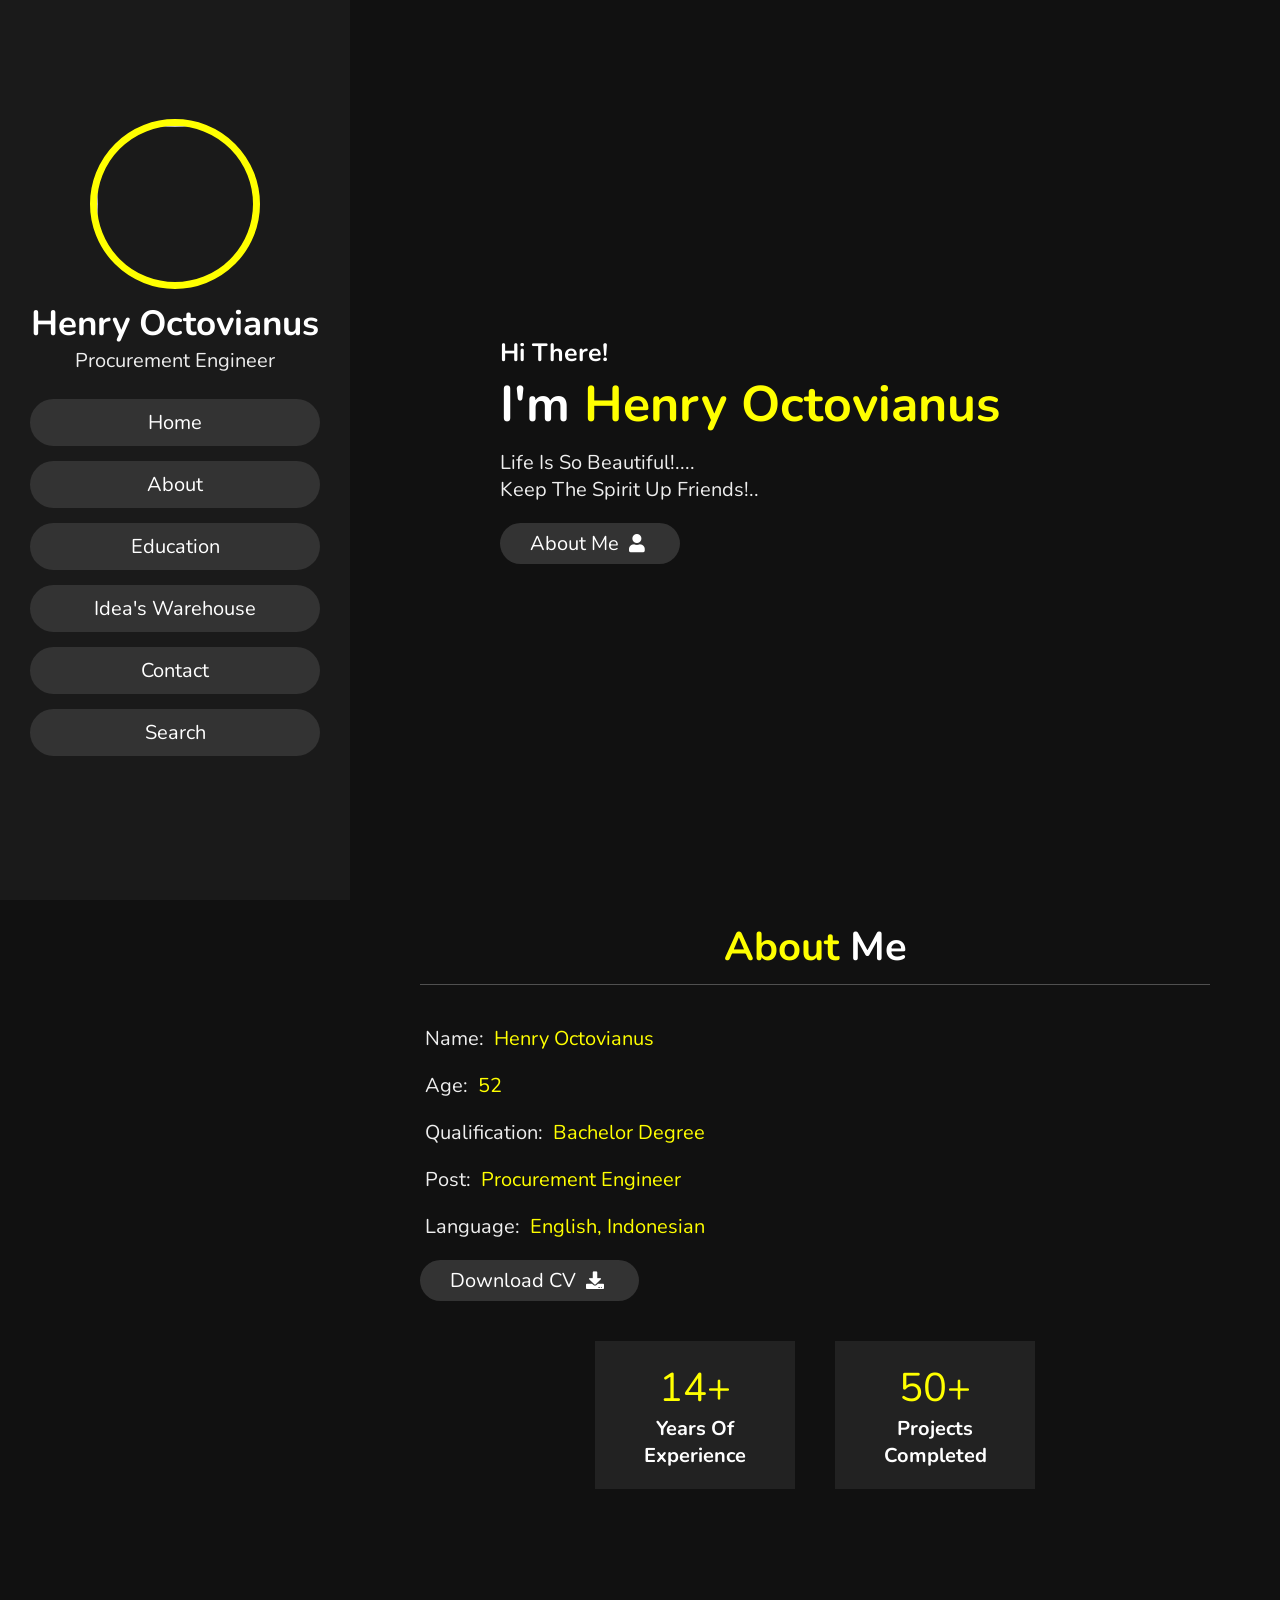
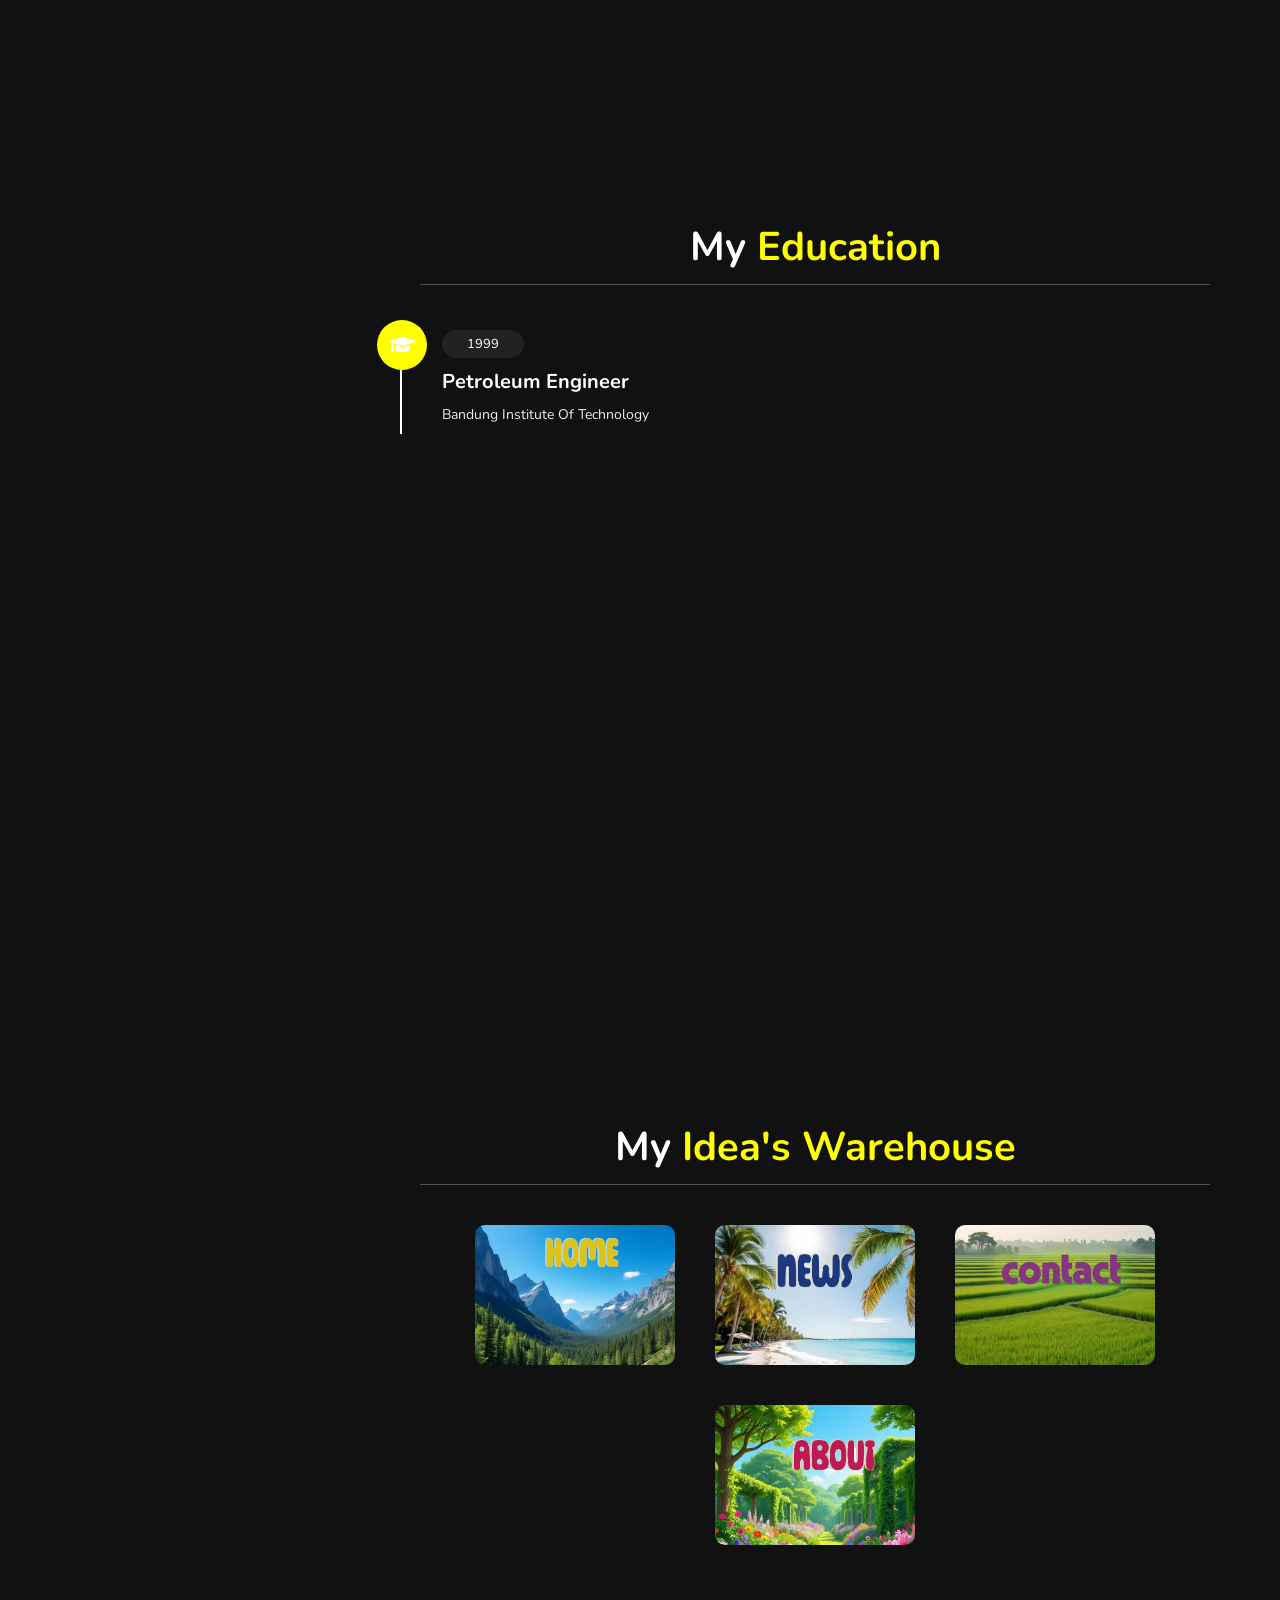
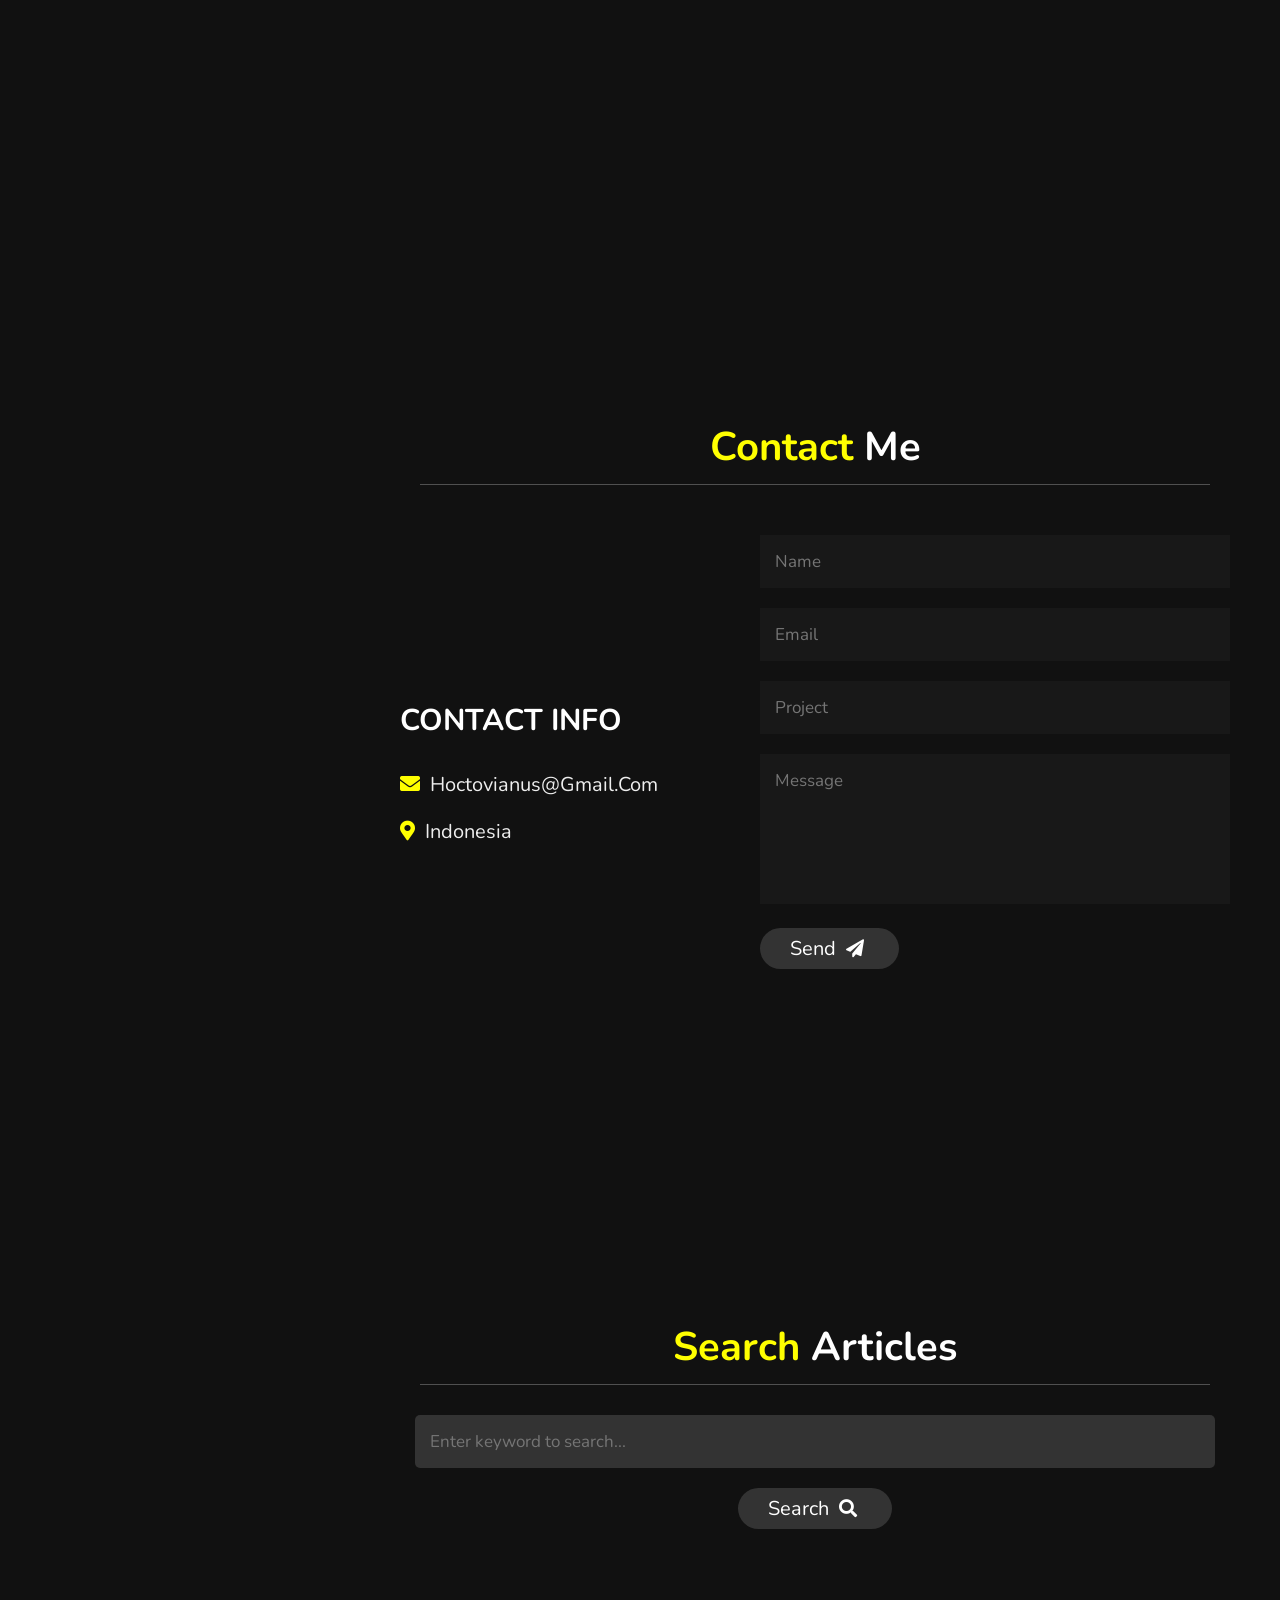
==== commit d9edd7a5: "Add files via upload" ====
--- a/index.html
+++ b/index.html
@@ -84,22 +84,22 @@
     <div class="box-container">
         <div class="box">
             <a href="home.html" target="_blank">
-            <img src="home_pict.jpg" alt="Home">
+            <img src="picsweb1.jpg" alt="Home">
             </a>
         </div>
         <div class="box">
             <a href="news.html" target="_blank">
-            <img src="news_pict.jpg" alt="News">
+            <img src="picsweb2.jpg" alt="News">
             </a>
         </div>
         <div class="box">
             <a href="contact.html" target="_blank">
-            <img src="contact_pict.jpg" alt="About">
+            <img src="picsweb3.jpg" alt="About">
             </a>
         </div>
         <div class="box">
             <a href="about.html" target="_blank">
-            <img src="about_pict.jpg" alt="Contact">
+            <img src="picsweb4.jpg" alt="Contact">
             </a>
         </div>
     </div>
@@ -111,7 +111,7 @@
             <h3 class="title">contact info</h3>
             <div class="info">
                 <h3> <i class="fas fa-envelope"></i> hoctovianus@gmail.com </h3>
-                <h3> <i class="fas fa-map-marker-alt"></i> indonesia </h3>
+                <h3> <i class="fas fa-map-marker-alt"></i> Indonesia </h3>
             </div>
         </div>
         <form action="" name="cv-contact-form">
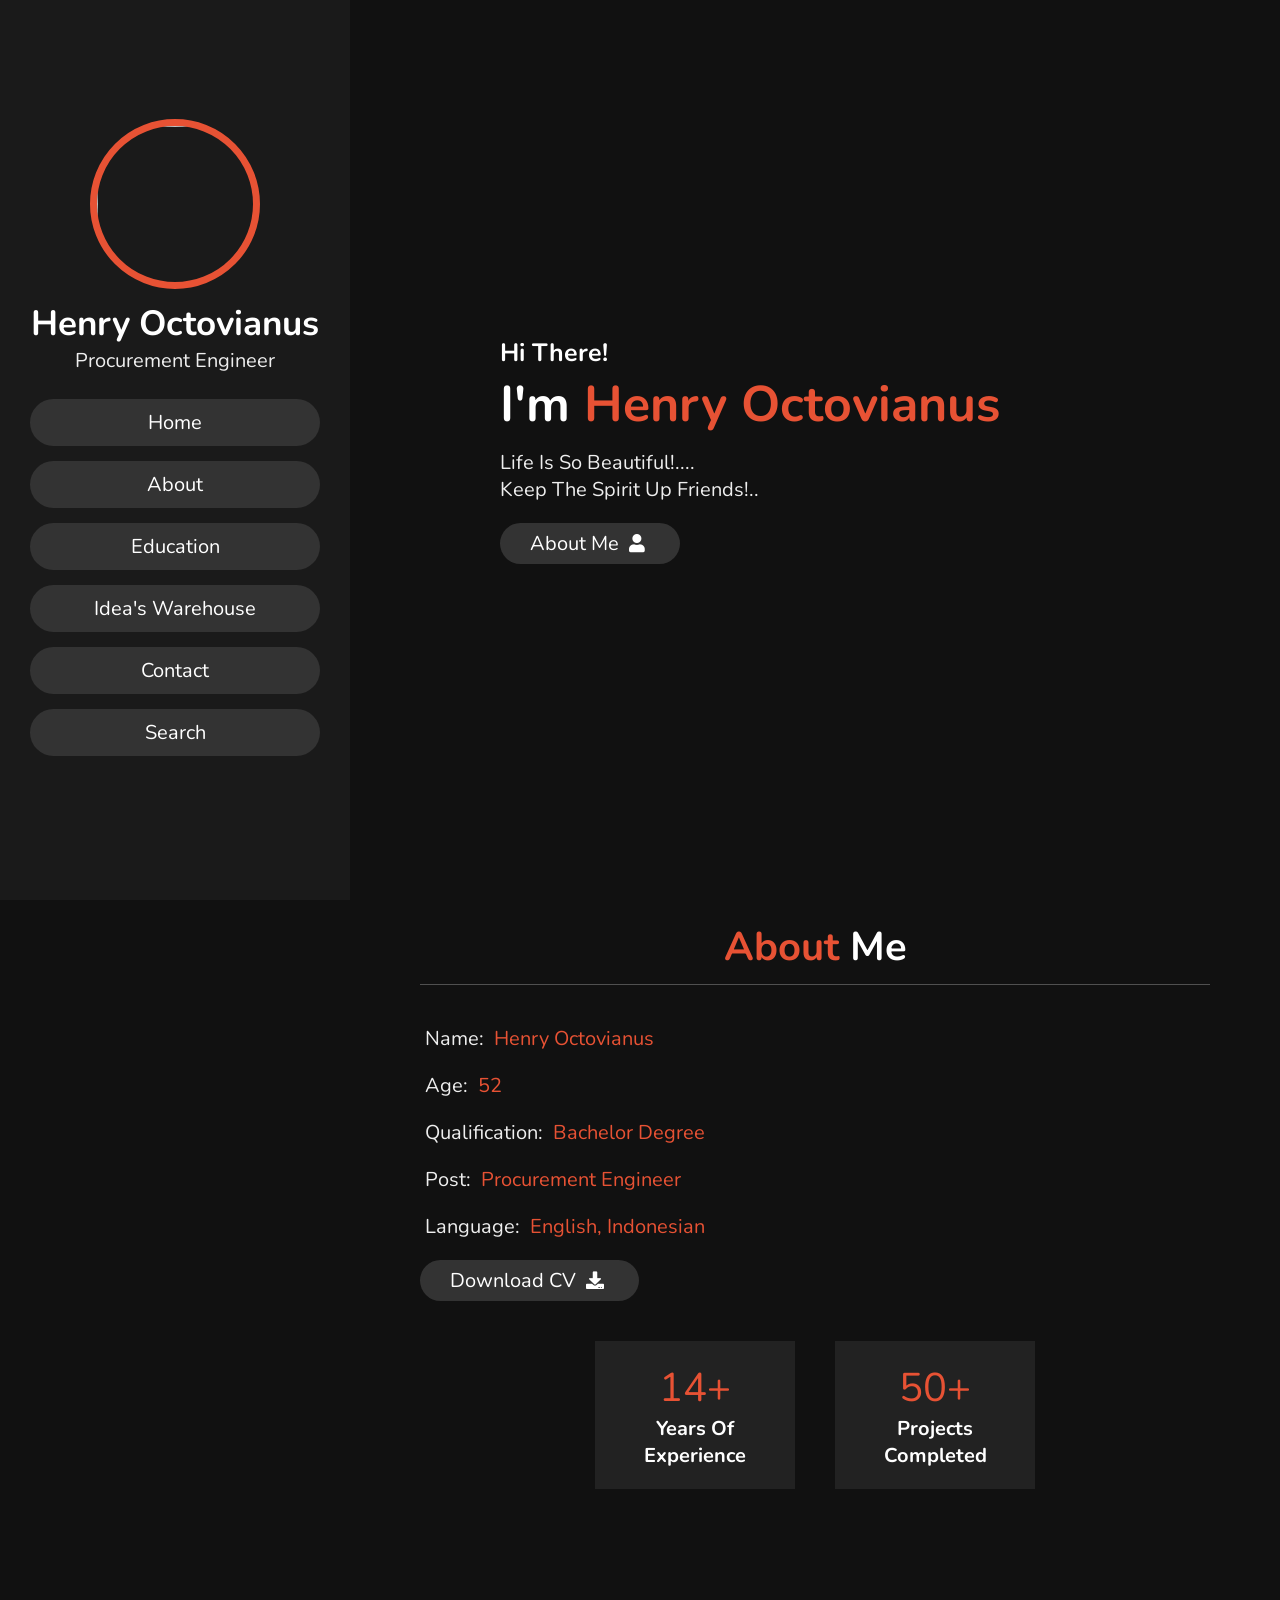
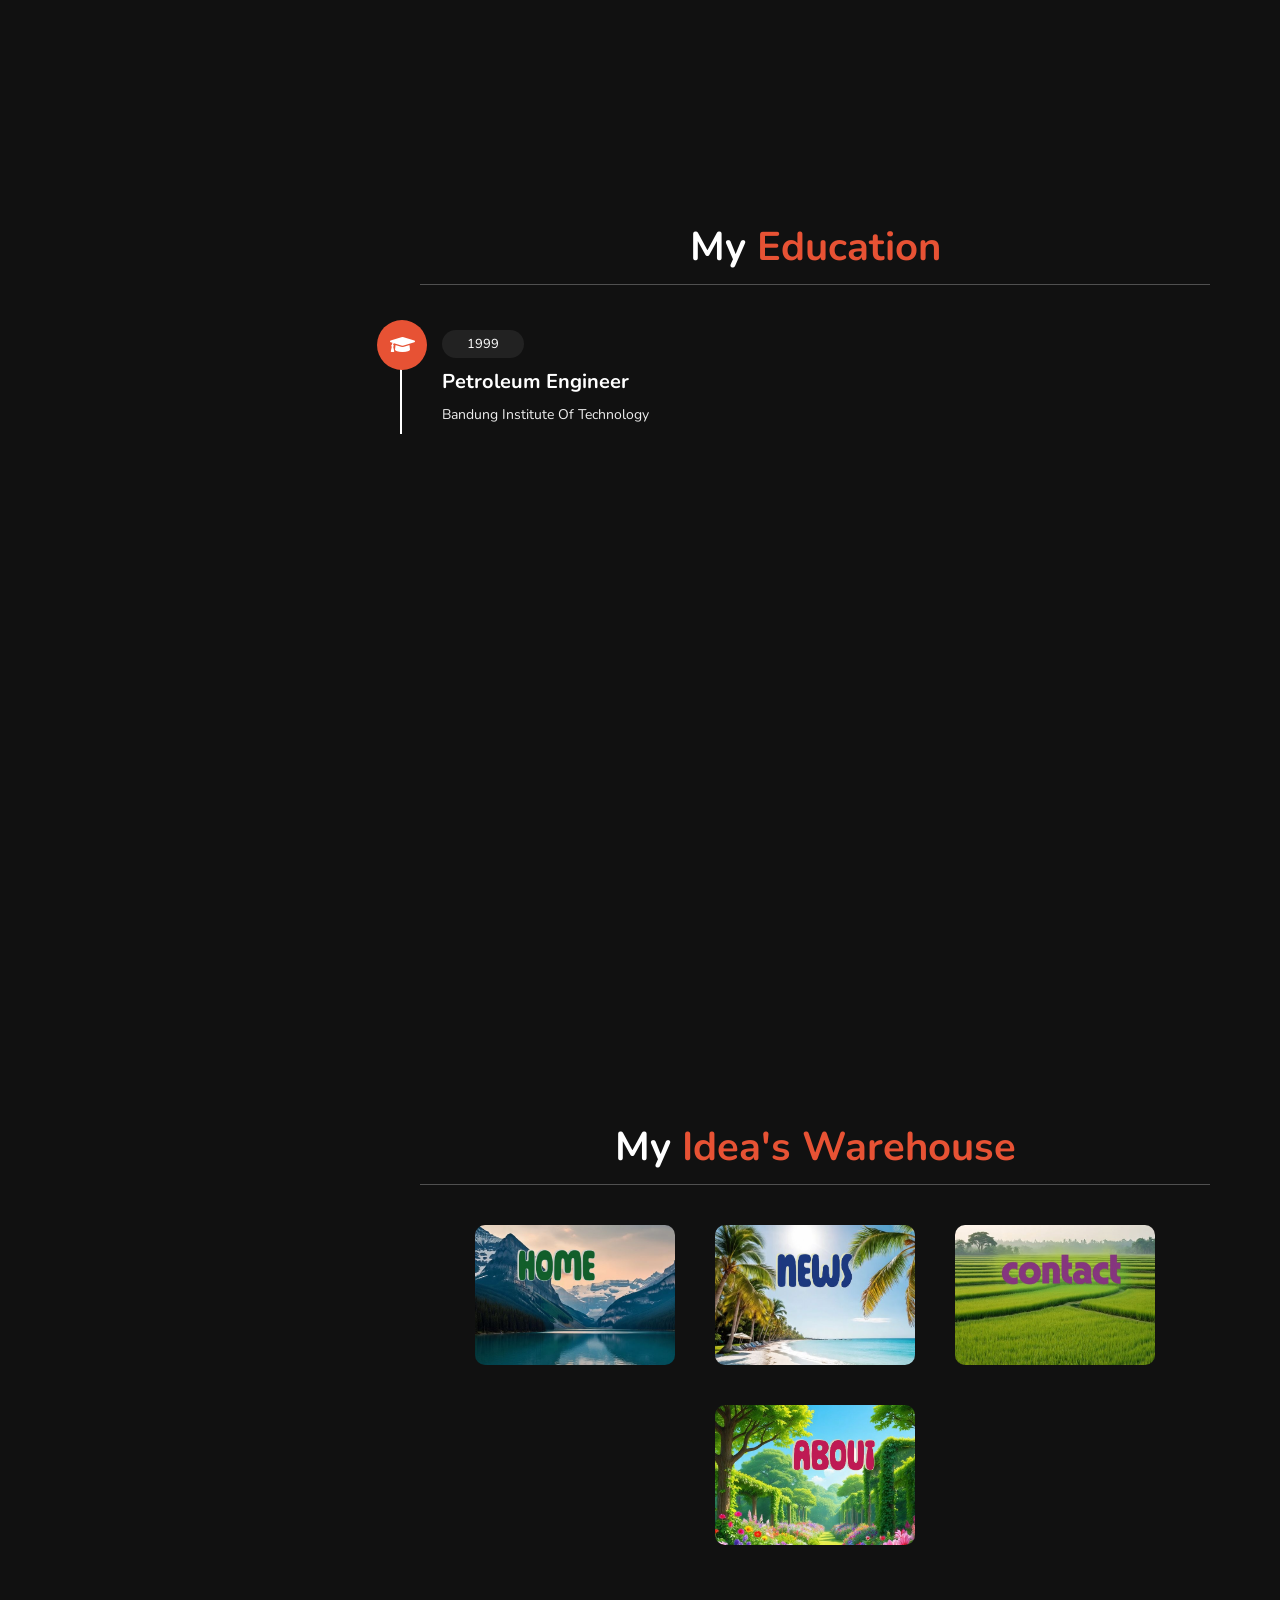
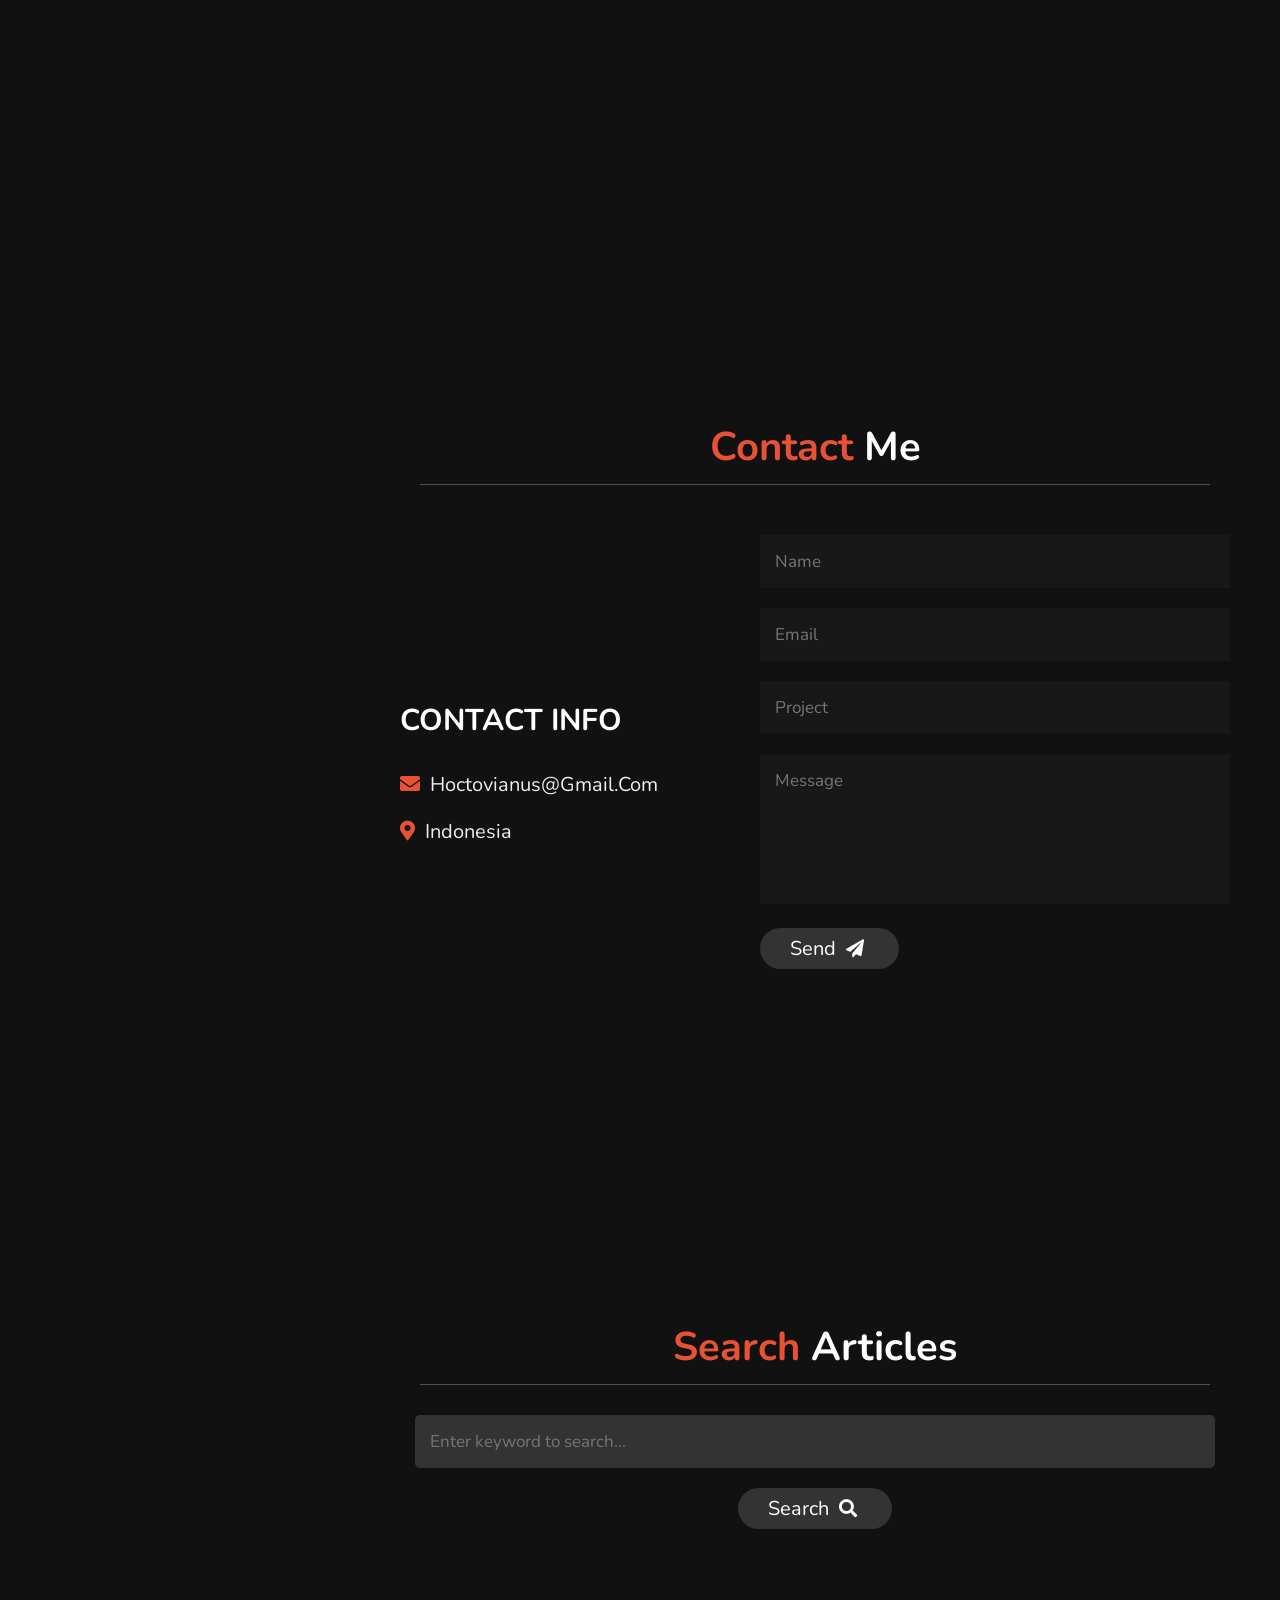
==== commit 009810f7: "Add files via upload add file: index.html (ini merupakan index.html hasil revisi dgn mengubah script" ====
--- a/index.html
+++ b/index.html
@@ -4,10 +4,8 @@
     <meta charset="UTF-8">
     <meta name="viewport" content="width=device-width, initial-scale=1.0">
     <link rel="icon" href="favicon.png" type="image/png">
-    <title>CV of Henry Octovianus</title>
-
+    <title>CV of Hoctovianus</title>
     <link rel="stylesheet" href="https://cdnjs.cloudflare.com/ajax/libs/font-awesome/5.15.2/css/all.min.css">
-
     <link rel="stylesheet" href="style.css">
 
 </head>
@@ -47,13 +45,13 @@
     <h1 class="heading"> <span>about</span> me </h1>
     <div class="row">
         <div class="info">
-            <h3> <span> name: </span> henry octovianus </h3>
-            <h3> <span> age: </span> 52 </h3>
-            <h3> <span> qualification: </span> bachelor degree </h3>
-            <h3> <span> post: </span> procurement engineer </h3>
-            <h3> <span> language: </span> english, indonesian </h3>
+            <h3> <span> Name: </span> Henry Octovianus </h3>
+            <h3> <span> Age: </span> 52 </h3>
+            <h3> <span> Qualification: </span> Bachelor Degree </h3>
+            <h3> <span> Post: </span> Procurement Engineer </h3>
+            <h3> <span> Language: </span> English, Indonesian </h3>
             <form method="get" action="AI.pdf">
-                <button class="btn"> download CV <i class="fas fa-download"></i> </button>
+                <button class="btn"> Download CV <i class="fas fa-download"></i> </button>
             </form>
         </div>
         <div class="counter">
@@ -137,7 +135,7 @@
 
 <script src="https://cdnjs.cloudflare.com/ajax/libs/jquery/3.6.0/jquery.min.js"></script>
 
-<script src="script.js"></script>
+<script src="script01.js"></script>
 
 <script>
   const scriptURL = 'https://script.google.com/macros/s/AKfycby20Z9yAKi4aWRqhrwC04E1kirdG8EFYX7Fe6JSwtq5Y6clejCXhH0l_4aHdIe9omCQ/exec'
--- a/style.css
+++ b/style.css
@@ -1,7 +1,7 @@
 @import url('https://fonts.googleapis.com/css2?family=Nunito:wght@200;300;400;600&display=swap');
 
 :root{
-    --yellow:#ffff00;
+    --yellow:#e75234;
 }
 
 *{
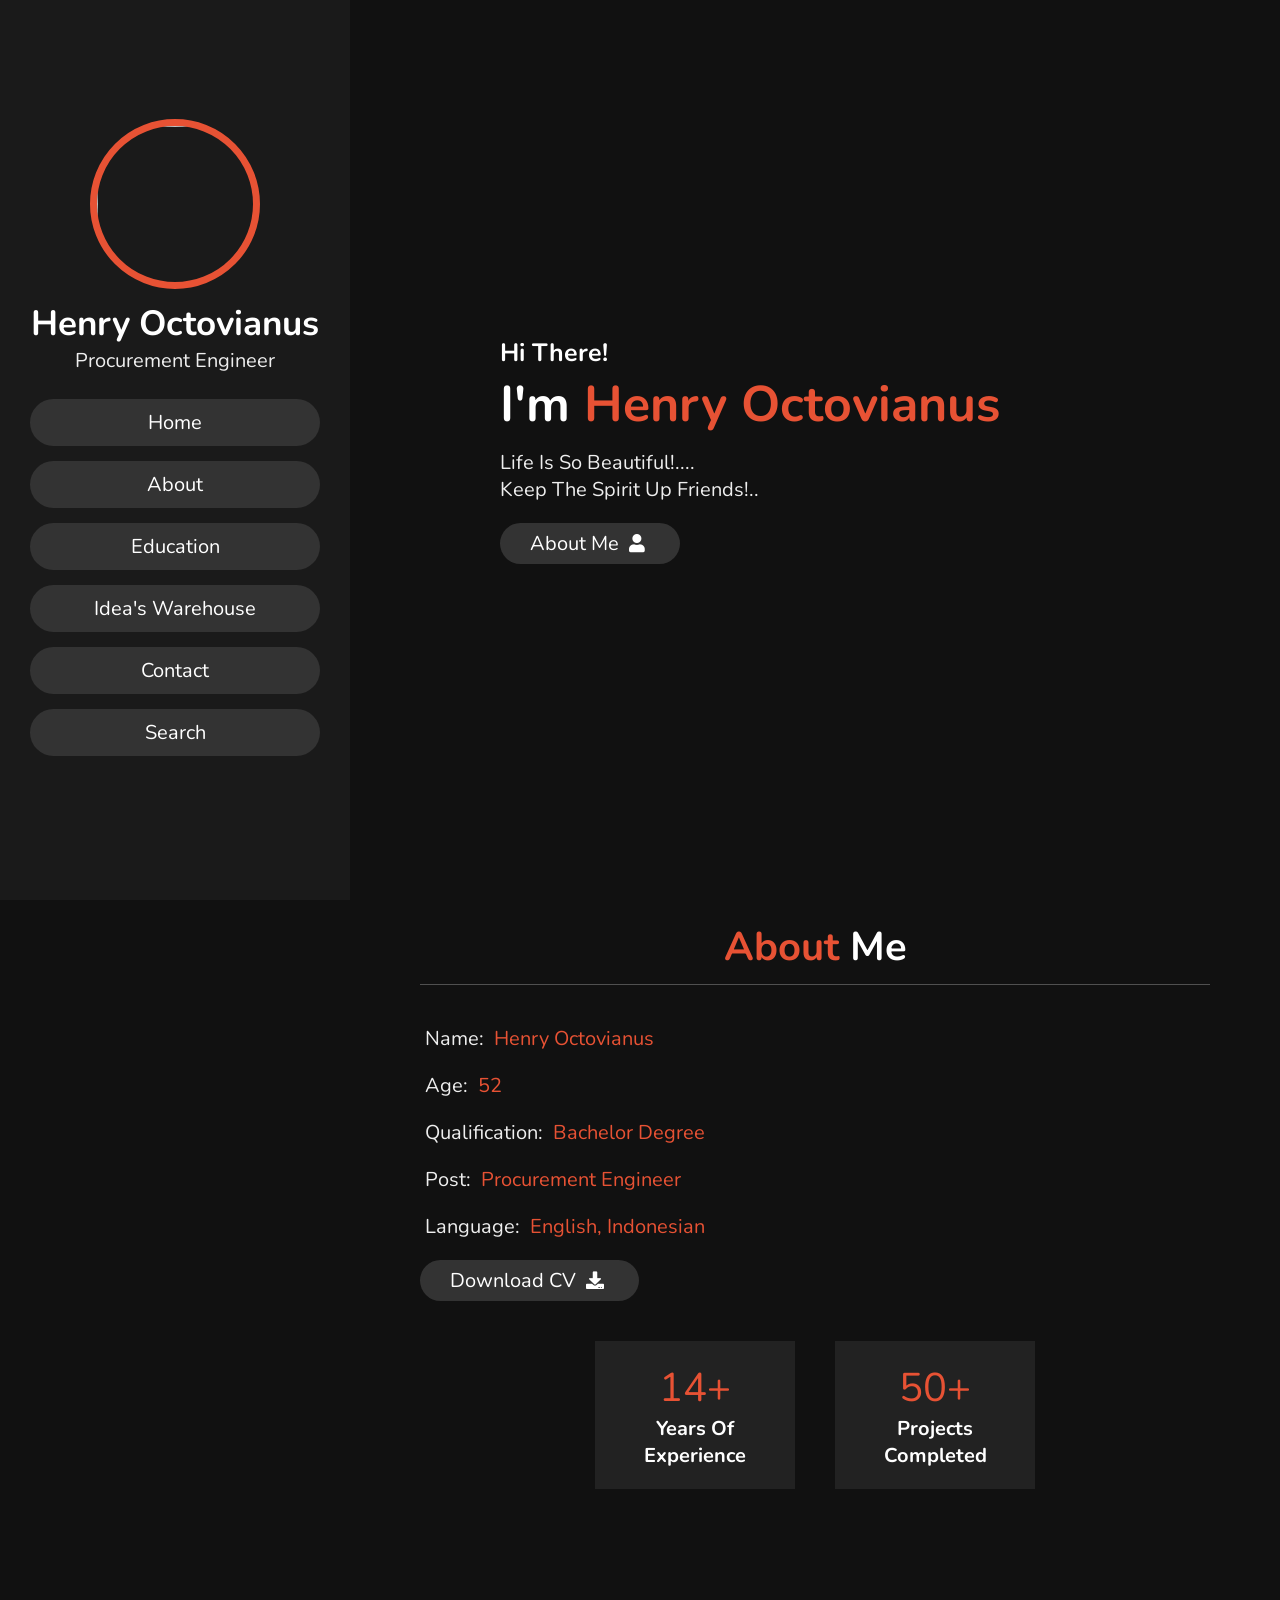
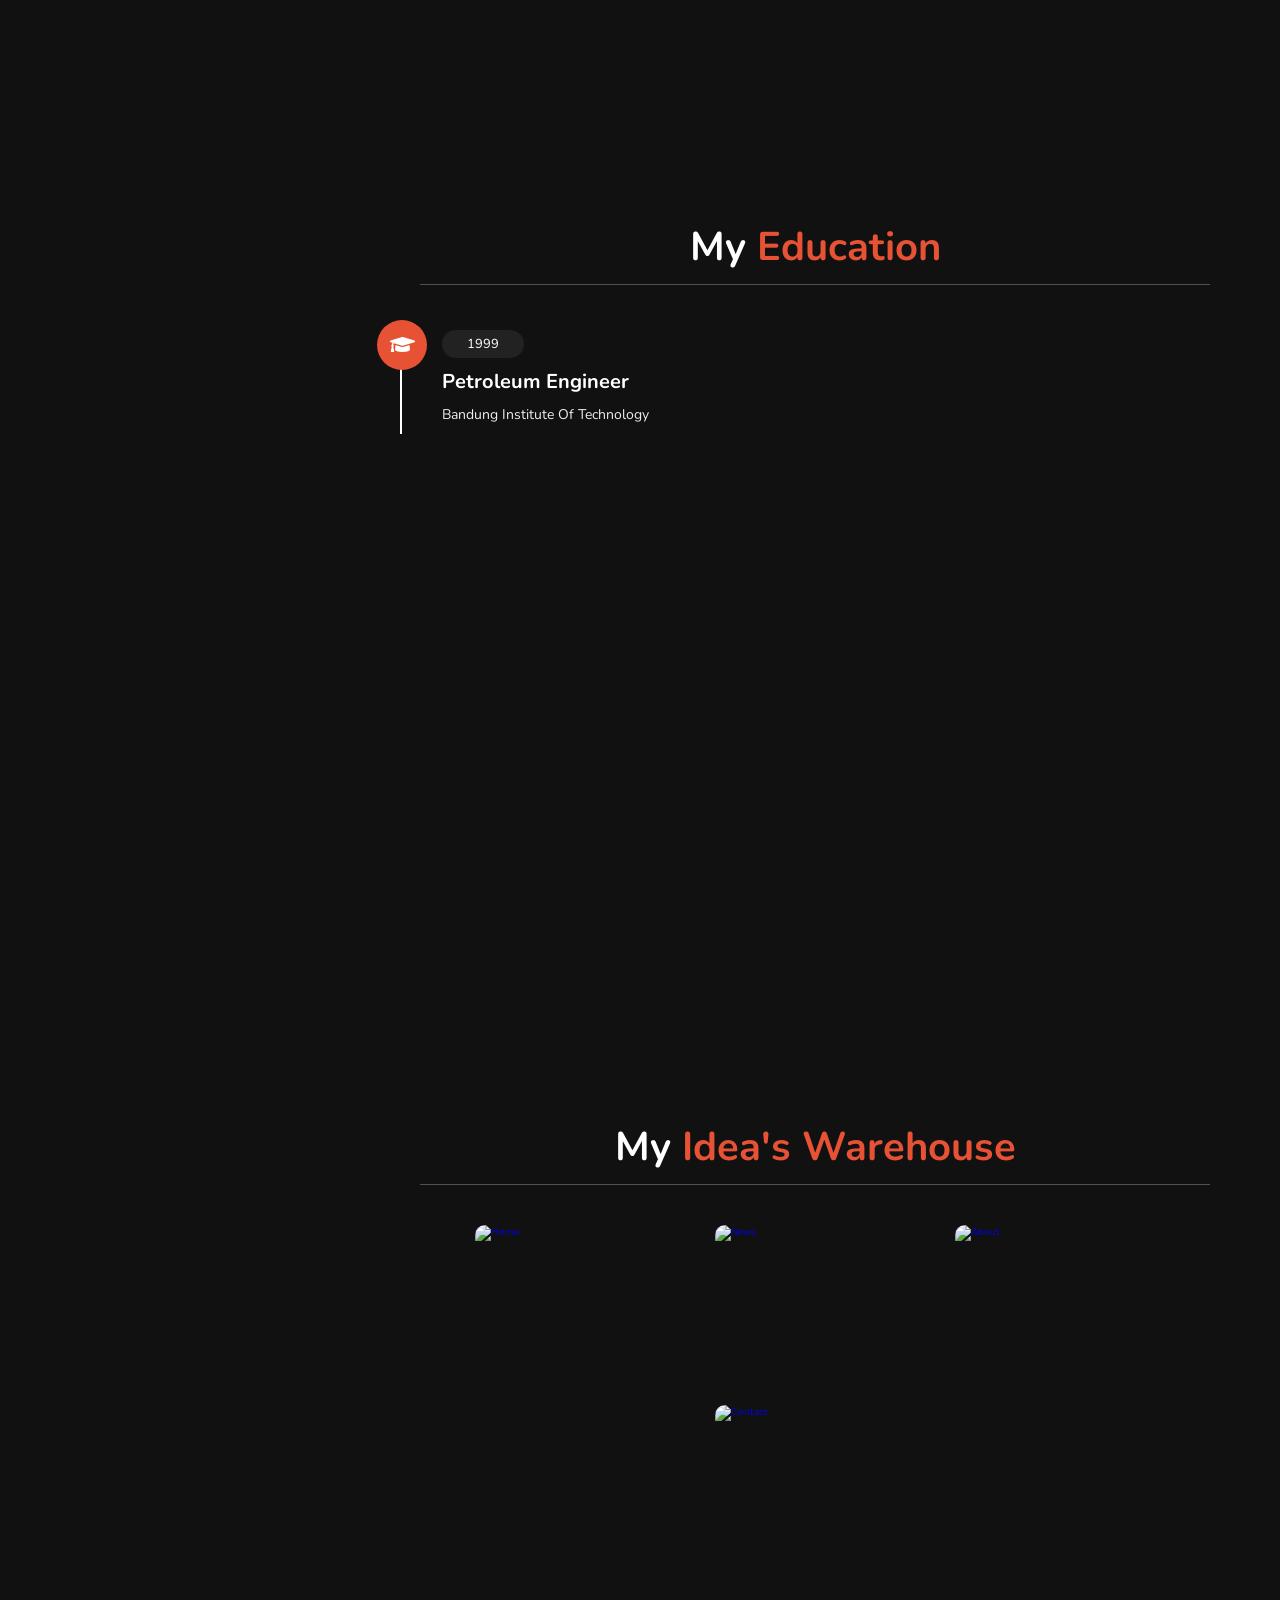
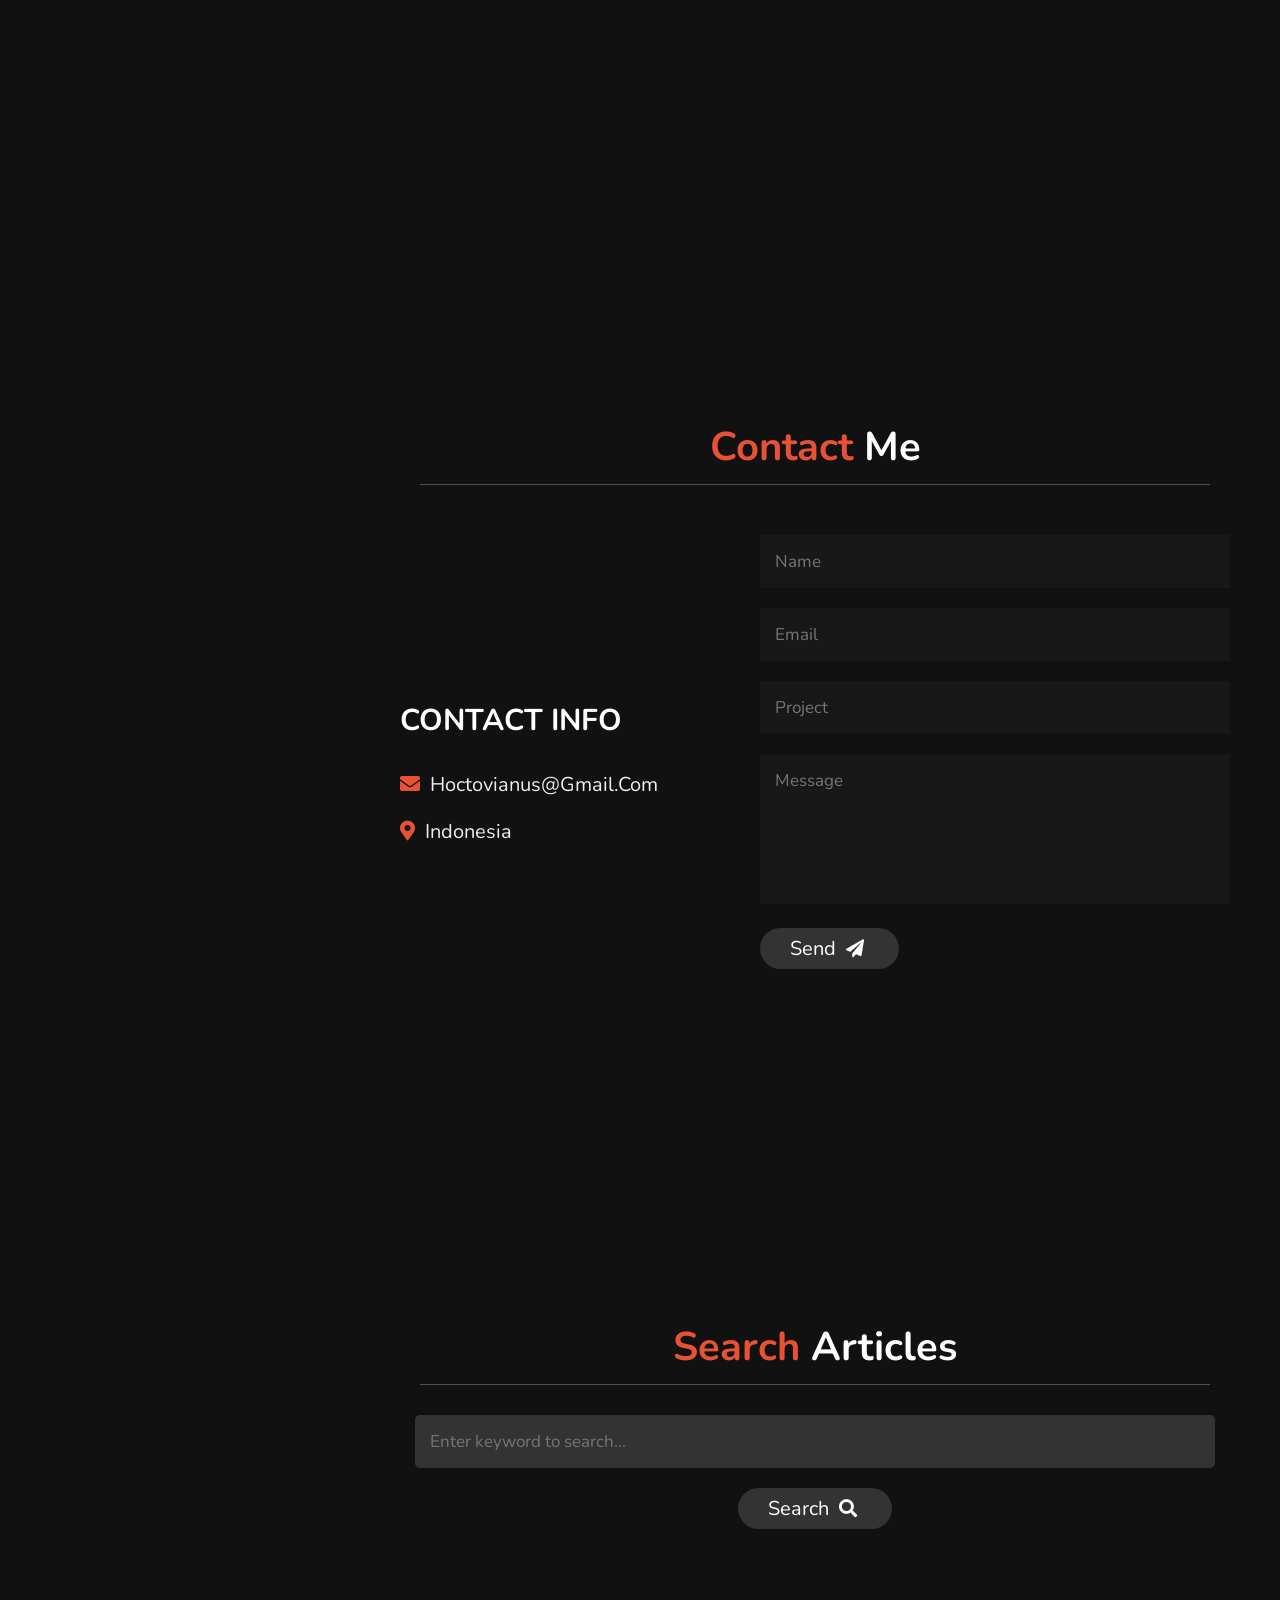
==== commit bff4a0cc: "Update index.html" ====
--- a/index.html
+++ b/index.html
@@ -82,22 +82,22 @@
     <div class="box-container">
         <div class="box">
             <a href="home.html" target="_blank">
-            <img src="picsweb1.jpg" alt="Home">
+            <img src="fotoweb1.jpg" alt="Home">
             </a>
         </div>
         <div class="box">
             <a href="news.html" target="_blank">
-            <img src="picsweb2.jpg" alt="News">
+            <img src="fotoweb2.jpg" alt="News">
             </a>
         </div>
         <div class="box">
             <a href="contact.html" target="_blank">
-            <img src="picsweb3.jpg" alt="About">
+            <img src="fotoweb3.jpg" alt="About">
             </a>
         </div>
         <div class="box">
             <a href="about.html" target="_blank">
-            <img src="picsweb4.jpg" alt="Contact">
+            <img src="fotoweb4.jpg" alt="Contact">
             </a>
         </div>
     </div>
@@ -135,7 +135,7 @@
 
 <script src="https://cdnjs.cloudflare.com/ajax/libs/jquery/3.6.0/jquery.min.js"></script>
 
-<script src="script01.js"></script>
+<script src="script02.js"></script>
 
 <script>
   const scriptURL = 'https://script.google.com/macros/s/AKfycby20Z9yAKi4aWRqhrwC04E1kirdG8EFYX7Fe6JSwtq5Y6clejCXhH0l_4aHdIe9omCQ/exec'
@@ -154,4 +154,6 @@
 </script>
 
 </body>
-</html>+
+</html>
+
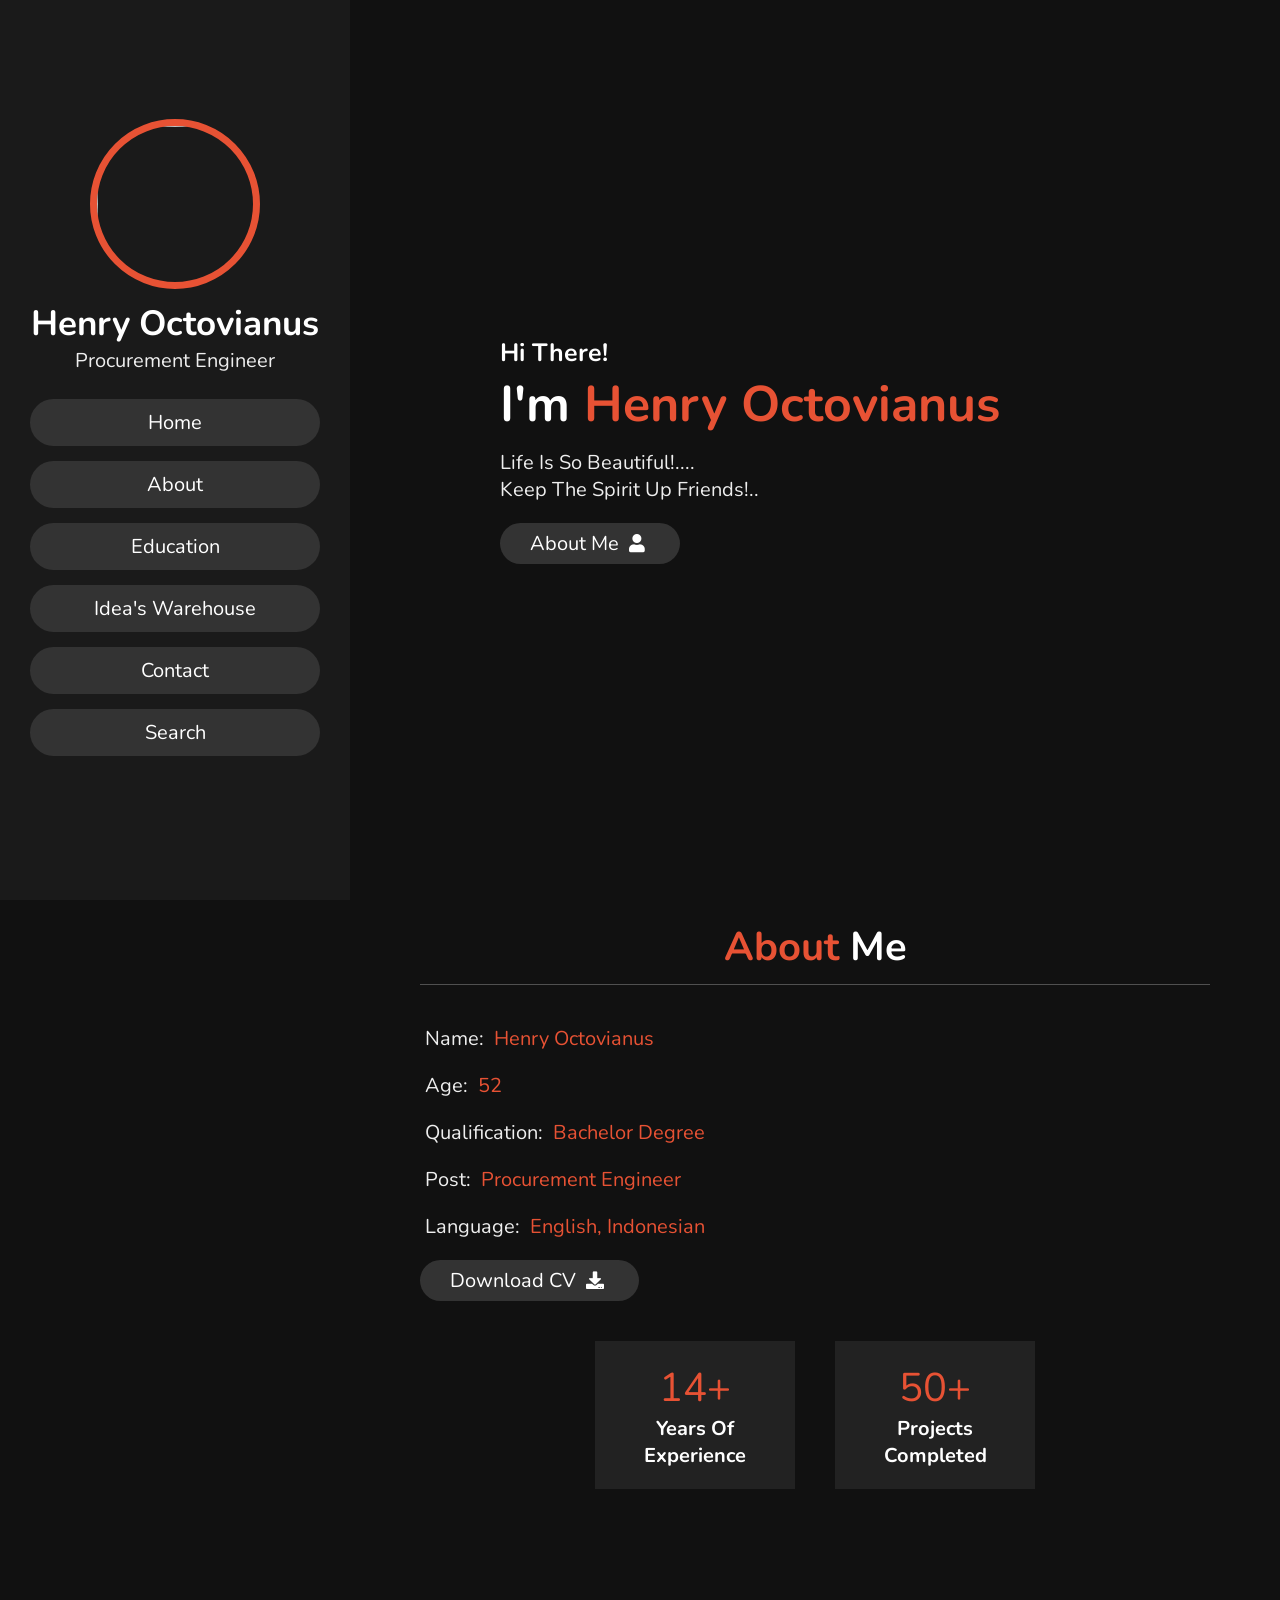
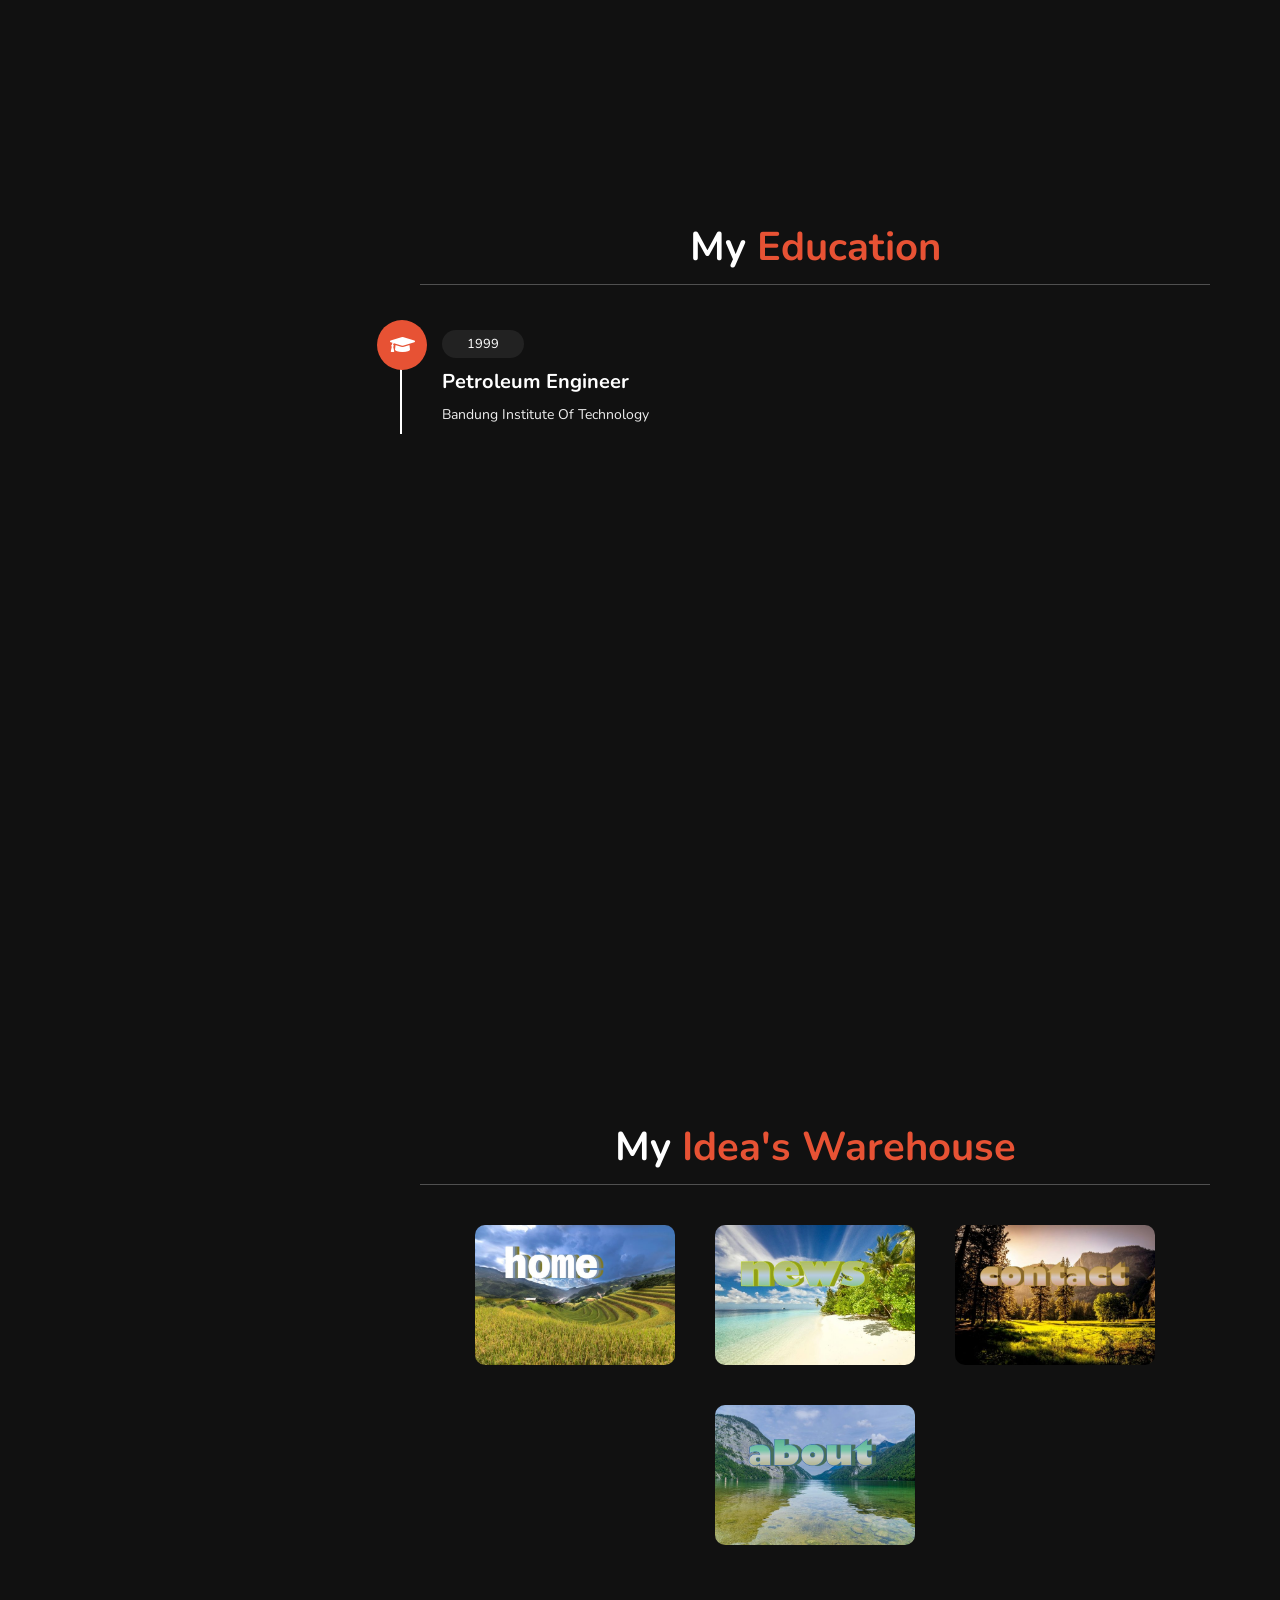
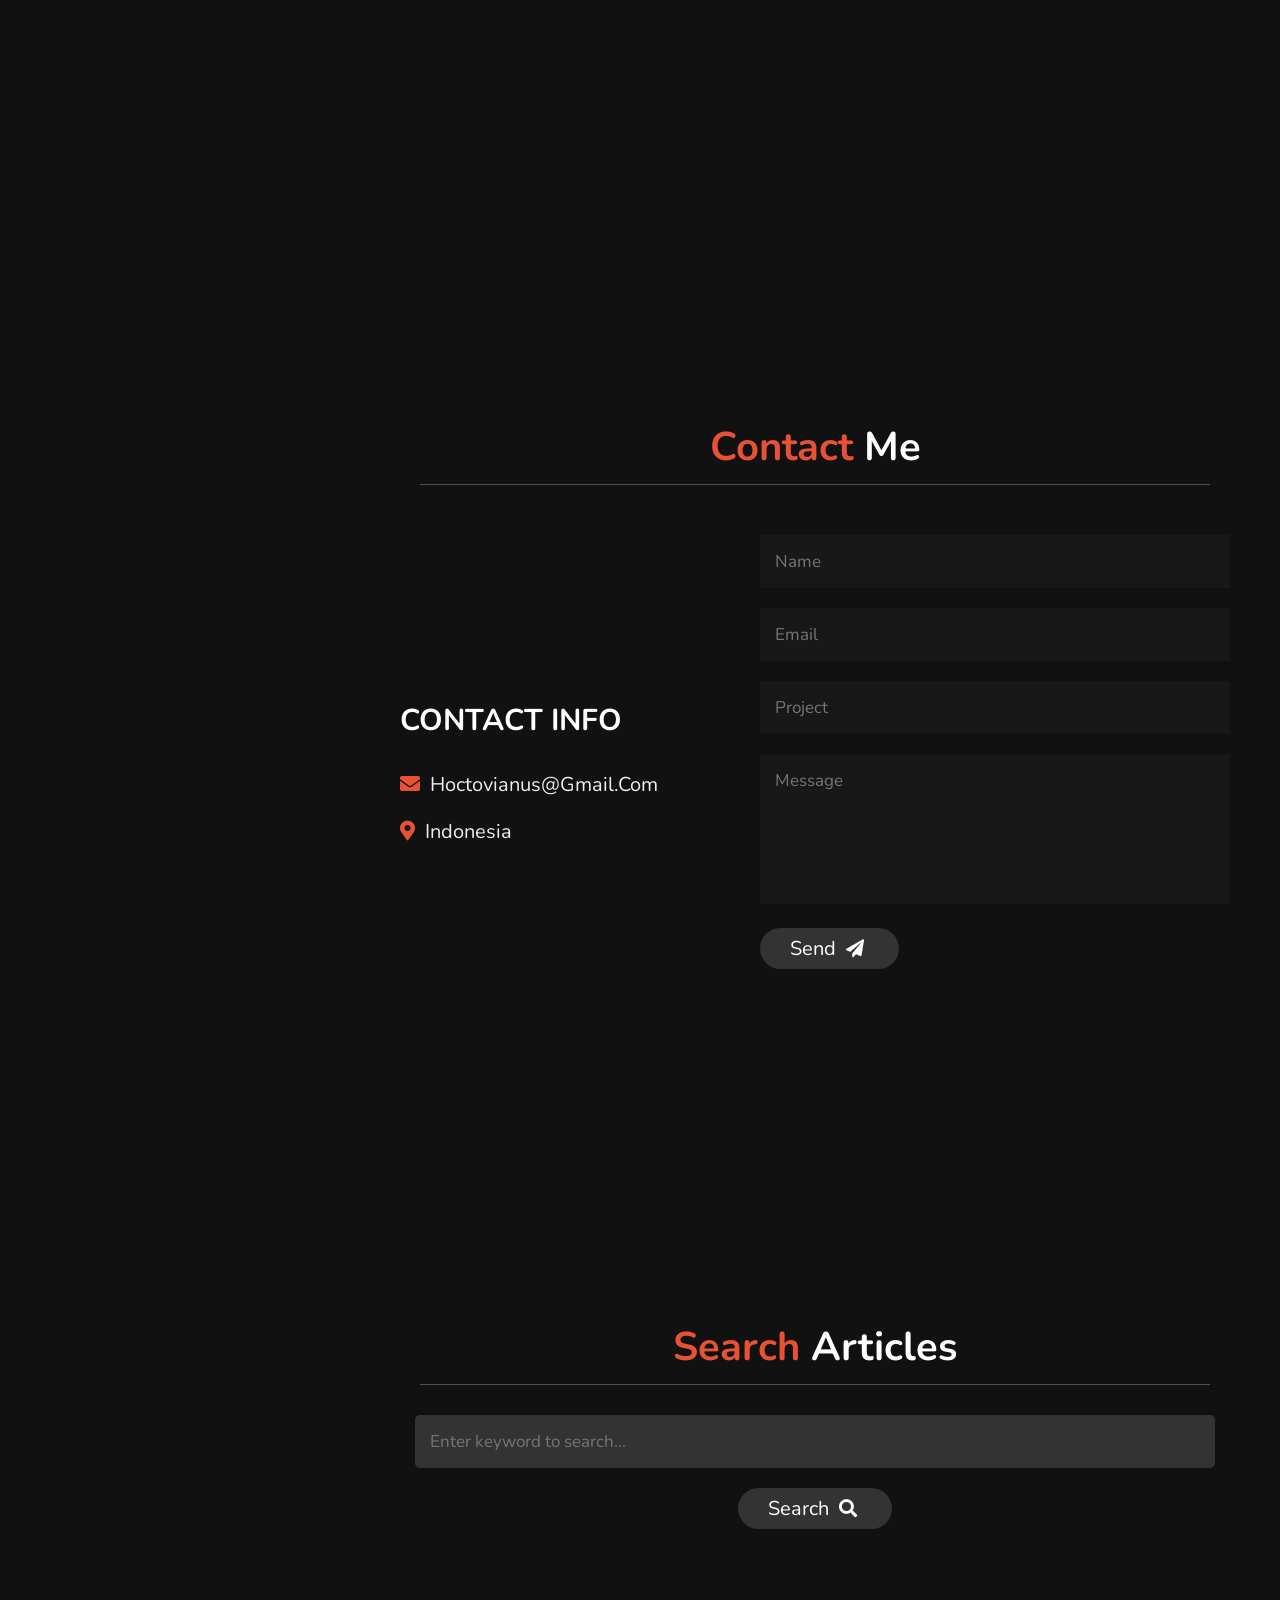
==== commit 6d972154: "Update index.html" ====
--- a/index.html
+++ b/index.html
@@ -81,22 +81,22 @@
     <h1 class="heading"> my <span>idea's warehouse</span> </h1>
     <div class="box-container">
         <div class="box">
-            <a href="home.html" target="_blank">
+            <a href="home.html" target="_self">
             <img src="fotoweb1.jpg" alt="Home">
             </a>
         </div>
         <div class="box">
-            <a href="news.html" target="_blank">
+            <a href="news.html" target="_self">
             <img src="fotoweb2.jpg" alt="News">
             </a>
         </div>
         <div class="box">
-            <a href="contact.html" target="_blank">
+            <a href="contact.html" target="_self">
             <img src="fotoweb3.jpg" alt="About">
             </a>
         </div>
         <div class="box">
-            <a href="about.html" target="_blank">
+            <a href="about.html" target="_self">
             <img src="fotoweb4.jpg" alt="Contact">
             </a>
         </div>
@@ -157,3 +157,4 @@
 
 </html>
 
+
